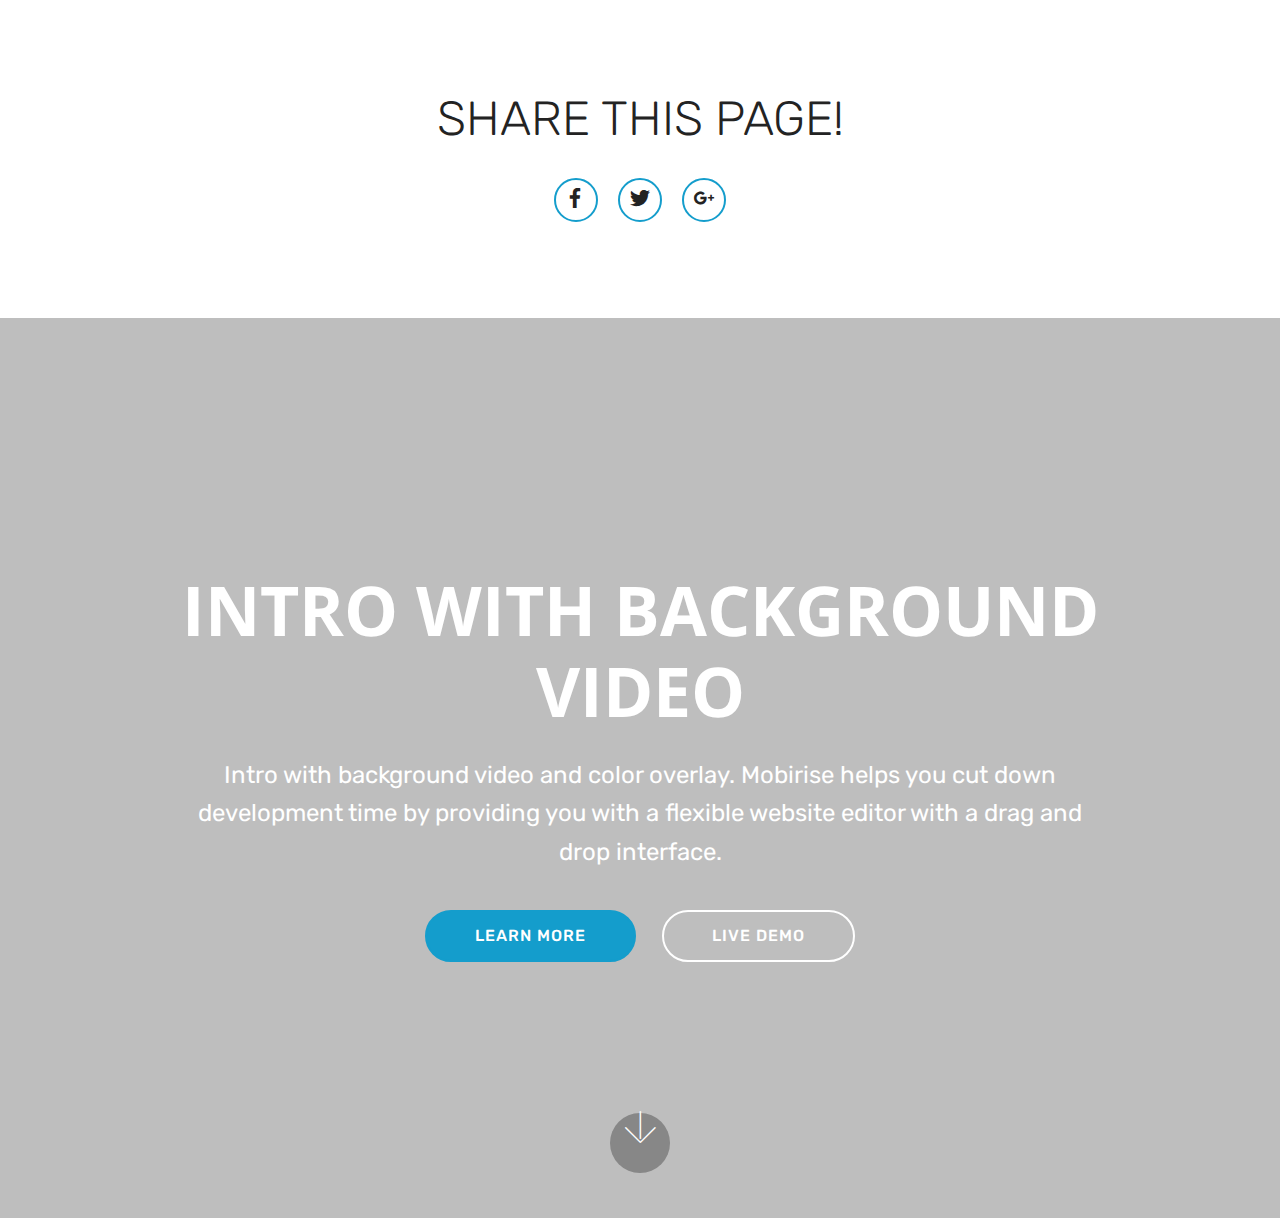
==== page2.html @ abae465e "create github pages" ====
<!DOCTYPE html>
<html >
<head>
  <!-- Site made with Mobirise Website Builder v4.5.2, https://mobirise.com -->
  <meta charset="UTF-8">
  <meta http-equiv="X-UA-Compatible" content="IE=edge">
  <meta name="generator" content="Mobirise v4.5.2, mobirise.com">
  <meta name="viewport" content="width=device-width, initial-scale=1, minimum-scale=1">
  <link rel="shortcut icon" href="assets/images/logo4.png" type="image/x-icon">
  <meta name="description" content="Web Page Builder Description">
  <title>Shopping Cart</title>
  <link rel="stylesheet" href="assets/web/assets/mobirise-icons/mobirise-icons.css">
  <link rel="stylesheet" href="assets/tether/tether.min.css">
  <link rel="stylesheet" href="assets/bootstrap/css/bootstrap.min.css">
  <link rel="stylesheet" href="assets/bootstrap/css/bootstrap-grid.min.css">
  <link rel="stylesheet" href="assets/bootstrap/css/bootstrap-reboot.min.css">
  <link rel="stylesheet" href="assets/socicon/css/styles.css">
  <link rel="stylesheet" href="assets/theme/css/style.css">
  <link rel="stylesheet" href="assets/mobirise/css/mbr-additional.css" type="text/css">
  
  
  
</head>
<body>
<section class="cid-qE54RGYMfA" id="social-buttons1-2" data-rv-view="115">
    
    

    

    <div class="container">
        <div class="media-container-row">
            <div class="col-md-8 align-center">
                <h2 class="pb-3 mbr-section-title mbr-fonts-style display-2">SHARE THIS PAGE!</h2>
                <div>
                    <div class="mbr-social-likes" data-counters="false">
                        <span class="btn btn-social facebook mx-2" title="Share link on Facebook">
                            <i class="socicon socicon-facebook"></i>
                        </span>
                        <span class="btn btn-social twitter mx-2" title="Share link on Twitter">
                            <i class="socicon socicon-twitter"></i>
                        </span>
                        <span class="btn btn-social plusone mx-2" title="Share link on Google+">
                            <i class="socicon socicon-googleplus"></i>
                        </span>
                        
                        
                    </div>
                </div>
            </div>
        </div>
    </div>
</section>

<section class="engine"><a href="https://mobirise.co/g">how to create a website</a></section><section class="header6 cid-qE6eV8l2p3 mbr-fullscreen" data-bg-video="https://www.youtube.com/watch?v=V_61zmeLZ4g" id="header6-3" data-rv-view="118">

    

    <div class="mbr-overlay" style="opacity: 0.2; background-color: rgb(0, 0, 0);">
    </div>

    <div class="container">
        <div class="row justify-content-md-center">
            <div class="mbr-white col-md-10">
                <h1 class="mbr-section-title align-center mbr-bold pb-3 mbr-fonts-style display-1">INTRO WITH BACKGROUND VIDEO</h1>
                <p class="mbr-text align-center pb-3 mbr-fonts-style display-5">Intro with background video and color overlay. Mobirise helps you cut down development time by providing you with a flexible website editor with a drag and drop interface.</p>
                <div class="mbr-section-btn align-center">
                        <a class="btn btn-md btn-primary display-4" href="https://mobirise.com">LEARN MORE</a>
                        <a class="btn btn-md btn-white-outline display-4" href="https://mobirise.com">LIVE DEMO</a>
                </div>
            </div>
        </div>
    </div>

    <div class="mbr-arrow hidden-sm-down" aria-hidden="true">
        <a href="#next">
            <i class="mbri-down mbr-iconfont"></i>
        </a>
    </div>
</section>


  <script src="assets/web/assets/jquery/jquery.min.js"></script>
  <script src="assets/popper/popper.min.js"></script>
  <script src="assets/tether/tether.min.js"></script>
  <script src="assets/bootstrap/js/bootstrap.min.js"></script>
  <script src="assets/sociallikes/social-likes.js"></script>
  <script src="assets/ytplayer/jquery.mb.ytplayer.min.js"></script>
  <script src="assets/vimeoplayer/jquery.mb.vimeo_player.js"></script>
  <script src="assets/smoothscroll/smooth-scroll.js"></script>
  <script src="assets/theme/js/script.js"></script>
  
  
</body>
</html>
---- assets/web/assets/mobirise-icons/mobirise-icons.css ----
@font-face {
  font-family: 'MobiriseIcons';
  src:  url('mobirise-icons.eot?spat4u');
  src:  url('mobirise-icons.eot?spat4u#iefix') format('embedded-opentype'),
    url('mobirise-icons.ttf?spat4u') format('truetype'),
    url('mobirise-icons.woff?spat4u') format('woff'),
    url('mobirise-icons.svg?spat4u#MobiriseIcons') format('svg');
  font-weight: normal;
  font-style: normal;
}

[class^="mbri-"], [class*=" mbri-"] {
  /* use !important to prevent issues with browser extensions that change fonts */
  font-family: MobiriseIcons !important;
  speak: none;
  font-style: normal;
  font-weight: normal;
  font-variant: normal;
  text-transform: none;
  line-height: 1;

  /* Better Font Rendering =========== */
  -webkit-font-smoothing: antialiased;
  -moz-osx-font-smoothing: grayscale;
}

.mbri-add-submenu:before {
  content: "\e900";
}
.mbri-alert:before {
  content: "\e901";
}
.mbri-align-center:before {
  content: "\e902";
}
.mbri-align-justify:before {
  content: "\e903";
}
.mbri-align-left:before {
  content: "\e904";
}
.mbri-align-right:before {
  content: "\e905";
}
.mbri-android:before {
  content: "\e906";
}
.mbri-apple:before {
  content: "\e907";
}
.mbri-arrow-down:before {
  content: "\e908";
}
.mbri-arrow-next:before {
  content: "\e909";
}
.mbri-arrow-prev:before {
  content: "\e90a";
}
.mbri-arrow-up:before {
  content: "\e90b";
}
.mbri-bold:before {
  content: "\e90c";
}
.mbri-bookmark:before {
  content: "\e90d";
}
.mbri-bootstrap:before {
  content: "\e90e";
}
.mbri-briefcase:before {
  content: "\e90f";
}
.mbri-browse:before {
  content: "\e910";
}
.mbri-bulleted-list:before {
  content: "\e911";
}
.mbri-calendar:before {
  content: "\e912";
}
.mbri-camera:before {
  content: "\e913";
}
.mbri-cart-add:before {
  content: "\e914";
}
.mbri-cart-full:before {
  content: "\e915";
}
.mbri-cash:before {
  content: "\e916";
}
.mbri-change-style:before {
  content: "\e917";
}
.mbri-chat:before {
  content: "\e918";
}
.mbri-clock:before {
  content: "\e919";
}
.mbri-close:before {
  content: "\e91a";
}
.mbri-cloud:before {
  content: "\e91b";
}
.mbri-code:before {
  content: "\e91c";
}
.mbri-contact-form:before {
  content: "\e91d";
}
.mbri-credit-card:before {
  content: "\e91e";
}
.mbri-cursor-click:before {
  content: "\e91f";
}
.mbri-cust-feedback:before {
  content: "\e920";
}
.mbri-database:before {
  content: "\e921";
}
.mbri-delivery:before {
  content: "\e922";
}
.mbri-desktop:before {
  content: "\e923";
}
.mbri-devices:before {
  content: "\e924";
}
.mbri-down:before {
  content: "\e925";
}
.mbri-download:before {
  content: "\e989";
}
.mbri-drag-n-drop:before {
  content: "\e927";
}
.mbri-drag-n-drop2:before {
  content: "\e928";
}
.mbri-edit:before {
  content: "\e929";
}
.mbri-edit2:before {
  content: "\e92a";
}
.mbri-error:before {
  content: "\e92b";
}
.mbri-extension:before {
  content: "\e92c";
}
.mbri-features:before {
  content: "\e92d";
}
.mbri-file:before {
  content: "\e92e";
}
.mbri-flag:before {
  content: "\e92f";
}
.mbri-folder:before {
  content: "\e930";
}
.mbri-gift:before {
  content: "\e931";
}
.mbri-github:before {
  content: "\e932";
}
.mbri-globe:before {
  content: "\e933";
}
.mbri-globe-2:before {
  content: "\e934";
}
.mbri-growing-chart:before {
  content: "\e935";
}
.mbri-hearth:before {
  content: "\e936";
}
.mbri-help:before {
  content: "\e937";
}
.mbri-home:before {
  content: "\e938";
}
.mbri-hot-cup:before {
  content: "\e939";
}
.mbri-idea:before {
  content: "\e93a";
}
.mbri-image-gallery:before {
  content: "\e93b";
}
.mbri-image-slider:before {
  content: "\e93c";
}
.mbri-info:before {
  content: "\e93d";
}
.mbri-italic:before {
  content: "\e93e";
}
.mbri-key:before {
  content: "\e93f";
}
.mbri-laptop:before {
  content: "\e940";
}
.mbri-layers:before {
  content: "\e941";
}
.mbri-left-right:before {
  content: "\e942";
}
.mbri-left:before {
  content: "\e943";
}
.mbri-letter:before {
  content: "\e944";
}
.mbri-like:before {
  content: "\e945";
}
.mbri-link:before {
  content: "\e946";
}
.mbri-lock:before {
  content: "\e947";
}
.mbri-login:before {
  content: "\e948";
}
.mbri-logout:before {
  content: "\e949";
}
.mbri-magic-stick:before {
  content: "\e94a";
}
.mbri-map-pin:before {
  content: "\e94b";
}
.mbri-menu:before {
  content: "\e94c";
}
.mbri-mobile:before {
  content: "\e94d";
}
.mbri-mobile2:before {
  content: "\e94e";
}
.mbri-mobirise:before {
  content: "\e94f";
}
.mbri-more-horizontal:before {
  content: "\e950";
}
.mbri-more-vertical:before {
  content: "\e951";
}
.mbri-music:before {
  content: "\e952";
}
.mbri-new-file:before {
  content: "\e953";
}
.mbri-numbered-list:before {
  content: "\e954";
}
.mbri-opened-folder:before {
  content: "\e955";
}
.mbri-pages:before {
  content: "\e956";
}
.mbri-paper-plane:before {
  content: "\e957";
}
.mbri-paperclip:before {
  content: "\e958";
}
.mbri-photo:before {
  content: "\e959";
}
.mbri-photos:before {
  content: "\e95a";
}
.mbri-pin:before {
  content: "\e95b";
}
.mbri-play:before {
  content: "\e95c";
}
.mbri-plus:before {
  content: "\e95d";
}
.mbri-preview:before {
  content: "\e95e";
}
.mbri-print:before {
  content: "\e95f";
}
.mbri-protect:before {
  content: "\e960";
}
.mbri-question:before {
  content: "\e961";
}
.mbri-quote-left:before {
  content: "\e962";
}
.mbri-quote-right:before {
  content: "\e963";
}
.mbri-refresh:before {
  content: "\e964";
}
.mbri-responsive:before {
  content: "\e965";
}
.mbri-right:before {
  content: "\e966";
}
.mbri-rocket:before {
  content: "\e967";
}
.mbri-sad-face:before {
  content: "\e968";
}
.mbri-sale:before {
  content: "\e969";
}
.mbri-save:before {
  content: "\e96a";
}
.mbri-search:before {
  content: "\e96b";
}
.mbri-setting:before {
  content: "\e96c";
}
.mbri-setting2:before {
  content: "\e96d";
}
.mbri-setting3:before {
  content: "\e96e";
}
.mbri-share:before {
  content: "\e96f";
}
.mbri-shopping-bag:before {
  content: "\e970";
}
.mbri-shopping-basket:before {
  content: "\e971";
}
.mbri-shopping-cart:before {
  content: "\e972";
}
.mbri-sites:before {
  content: "\e973";
}
.mbri-smile-face:before {
  content: "\e974";
}
.mbri-speed:before {
  content: "\e975";
}
.mbri-star:before {
  content: "\e976";
}
.mbri-success:before {
  content: "\e977";
}
.mbri-sun:before {
  content: "\e978";
}
.mbri-sun2:before {
  content: "\e979";
}
.mbri-tablet:before {
  content: "\e97a";
}
.mbri-tablet-vertical:before {
  content: "\e97b";
}
.mbri-target:before {
  content: "\e97c";
}
.mbri-timer:before {
  content: "\e97d";
}
.mbri-to-ftp:before {
  content: "\e97e";
}
.mbri-to-local-drive:before {
  content: "\e97f";
}
.mbri-touch-swipe:before {
  content: "\e980";
}
.mbri-touch:before {
  content: "\e981";
}
.mbri-trash:before {
  content: "\e982";
}
.mbri-underline:before {
  content: "\e983";
}
.mbri-unlink:before {
  content: "\e984";
}
.mbri-unlock:before {
  content: "\e985";
}
.mbri-up-down:before {
  content: "\e986";
}
.mbri-up:before {
  content: "\e987";
}
.mbri-update:before {
  content: "\e988";
}
.mbri-upload:before {
 content: "\e926"; 
}
.mbri-user:before {
  content: "\e98a";
}
.mbri-user2:before {
  content: "\e98b";
}
.mbri-users:before {
  content: "\e98c";
}
.mbri-video:before {
  content: "\e98d";
}
.mbri-video-play:before {
  content: "\e98e";
}
.mbri-watch:before {
  content: "\e98f";
}
.mbri-website-theme:before {
  content: "\e990";
}
.mbri-wifi:before {
  content: "\e991";
}
.mbri-windows:before {
  content: "\e992";
}
.mbri-zoom-out:before {
  content: "\e993";
}
.mbri-redo:before {
  content: "\e994";
}
.mbri-undo:before {
  content: "\e995";
}
---- assets/socicon/css/styles.css ----
@charset "UTF-8";

@font-face {
  font-family: "socicon";
  src:url("../fonts/socicon.eot");
  src:url("../fonts/socicon.eot?#iefix") format("embedded-opentype"),
    url("../fonts/socicon.woff") format("woff"),
    url("../fonts/socicon.ttf") format("truetype"),
    url("../fonts/socicon.svg#socicon") format("svg");
  font-weight: normal;
  font-style: normal;

}

[data-icon]:before {
  font-family: "socicon" !important;
  content: attr(data-icon);
  font-style: normal !important;
  font-weight: normal !important;
  font-variant: normal !important;
  text-transform: none !important;
  speak: none;
  line-height: 1;
  -webkit-font-smoothing: antialiased;
  -moz-osx-font-smoothing: grayscale;
}

[class^="socicon-"]:before,
[class*=" socicon-"]:before {
  font-family: "socicon" !important;
  font-style: normal !important;
  font-weight: normal !important;
  font-variant: normal !important;
  text-transform: none !important;
  speak: none;
  line-height: 1;
  -webkit-font-smoothing: antialiased;
  -moz-osx-font-smoothing: grayscale;
}

.socicon-modelmayhem:before {
  content: "\e000";
}
.socicon-mixcloud:before {
  content: "\e001";
}
.socicon-drupal:before {
  content: "\e002";
}
.socicon-swarm:before {
  content: "\e003";
}
.socicon-istock:before {
  content: "\e004";
}
.socicon-yammer:before {
  content: "\e005";
}
.socicon-ello:before {
  content: "\e006";
}
.socicon-stackoverflow:before {
  content: "\e007";
}
.socicon-persona:before {
  content: "\e008";
}
.socicon-triplej:before {
  content: "\e009";
}
.socicon-houzz:before {
  content: "\e00a";
}
.socicon-rss:before {
  content: "\e00b";
}
.socicon-paypal:before {
  content: "\e00c";
}
.socicon-odnoklassniki:before {
  content: "\e00d";
}
.socicon-airbnb:before {
  content: "\e00e";
}
.socicon-periscope:before {
  content: "\e00f";
}
.socicon-outlook:before {
  content: "\e010";
}
.socicon-coderwall:before {
  content: "\e011";
}
.socicon-tripadvisor:before {
  content: "\e012";
}
.socicon-appnet:before {
  content: "\e013";
}
.socicon-goodreads:before {
  content: "\e014";
}
.socicon-tripit:before {
  content: "\e015";
}
.socicon-lanyrd:before {
  content: "\e016";
}
.socicon-slideshare:before {
  content: "\e017";
}
.socicon-buffer:before {
  content: "\e018";
}
.socicon-disqus:before {
  content: "\e019";
}
.socicon-vkontakte:before {
  content: "\e01a";
}
.socicon-whatsapp:before {
  content: "\e01b";
}
.socicon-patreon:before {
  content: "\e01c";
}
.socicon-storehouse:before {
  content: "\e01d";
}
.socicon-pocket:before {
  content: "\e01e";
}
.socicon-mail:before {
  content: "\e01f";
}
.socicon-blogger:before {
  content: "\e020";
}
.socicon-technorati:before {
  content: "\e021";
}
.socicon-reddit:before {
  content: "\e022";
}
.socicon-dribbble:before {
  content: "\e023";
}
.socicon-stumbleupon:before {
  content: "\e024";
}
.socicon-digg:before {
  content: "\e025";
}
.socicon-envato:before {
  content: "\e026";
}
.socicon-behance:before {
  content: "\e027";
}
.socicon-delicious:before {
  content: "\e028";
}
.socicon-deviantart:before {
  content: "\e029";
}
.socicon-forrst:before {
  content: "\e02a";
}
.socicon-play:before {
  content: "\e02b";
}
.socicon-zerply:before {
  content: "\e02c";
}
.socicon-wikipedia:before {
  content: "\e02d";
}
.socicon-apple:before {
  content: "\e02e";
}
.socicon-flattr:before {
  content: "\e02f";
}
.socicon-github:before {
  content: "\e030";
}
.socicon-renren:before {
  content: "\e031";
}
.socicon-friendfeed:before {
  content: "\e032";
}
.socicon-newsvine:before {
  content: "\e033";
}
.socicon-identica:before {
  content: "\e034";
}
.socicon-bebo:before {
  content: "\e035";
}
.socicon-zynga:before {
  content: "\e036";
}
.socicon-steam:before {
  content: "\e037";
}
.socicon-xbox:before {
  content: "\e038";
}
.socicon-windows:before {
  content: "\e039";
}
.socicon-qq:before {
  content: "\e03a";
}
.socicon-douban:before {
  content: "\e03b";
}
.socicon-meetup:before {
  content: "\e03c";
}
.socicon-playstation:before {
  content: "\e03d";
}
.socicon-android:before {
  content: "\e03e";
}
.socicon-snapchat:before {
  content: "\e03f";
}
.socicon-twitter:before {
  content: "\e040";
}
.socicon-facebook:before {
  content: "\e041";
}
.socicon-googleplus:before {
  content: "\e042";
}
.socicon-pinterest:before {
  content: "\e043";
}
.socicon-foursquare:before {
  content: "\e044";
}
.socicon-yahoo:before {
  content: "\e045";
}
.socicon-skype:before {
  content: "\e046";
}
.socicon-yelp:before {
  content: "\e047";
}
.socicon-feedburner:before {
  content: "\e048";
}
.socicon-linkedin:before {
  content: "\e049";
}
.socicon-viadeo:before {
  content: "\e04a";
}
.socicon-xing:before {
  content: "\e04b";
}
.socicon-myspace:before {
  content: "\e04c";
}
.socicon-soundcloud:before {
  content: "\e04d";
}
.socicon-spotify:before {
  content: "\e04e";
}
.socicon-grooveshark:before {
  content: "\e04f";
}
.socicon-lastfm:before {
  content: "\e050";
}
.socicon-youtube:before {
  content: "\e051";
}
.socicon-vimeo:before {
  content: "\e052";
}
.socicon-dailymotion:before {
  content: "\e053";
}
.socicon-vine:before {
  content: "\e054";
}
.socicon-flickr:before {
  content: "\e055";
}
.socicon-500px:before {
  content: "\e056";
}
.socicon-wordpress:before {
  content: "\e058";
}
.socicon-tumblr:before {
  content: "\e059";
}
.socicon-twitch:before {
  content: "\e05a";
}
.socicon-8tracks:before {
  content: "\e05b";
}
.socicon-amazon:before {
  content: "\e05c";
}
.socicon-icq:before {
  content: "\e05d";
}
.socicon-smugmug:before {
  content: "\e05e";
}
.socicon-ravelry:before {
  content: "\e05f";
}
.socicon-weibo:before {
  content: "\e060";
}
.socicon-baidu:before {
  content: "\e061";
}
.socicon-angellist:before {
  content: "\e062";
}
.socicon-ebay:before {
  content: "\e063";
}
.socicon-imdb:before {
  content: "\e064";
}
.socicon-stayfriends:before {
  content: "\e065";
}
.socicon-residentadvisor:before {
  content: "\e066";
}
.socicon-google:before {
  content: "\e067";
}
.socicon-yandex:before {
  content: "\e068";
}
.socicon-sharethis:before {
  content: "\e069";
}
.socicon-bandcamp:before {
  content: "\e06a";
}
.socicon-itunes:before {
  content: "\e06b";
}
.socicon-deezer:before {
  content: "\e06c";
}
.socicon-telegram:before {
  content: "\e06e";
}
.socicon-openid:before {
  content: "\e06f";
}
.socicon-amplement:before {
  content: "\e070";
}
.socicon-viber:before {
  content: "\e071";
}
.socicon-zomato:before {
  content: "\e072";
}
.socicon-draugiem:before {
  content: "\e074";
}
.socicon-endomodo:before {
  content: "\e075";
}
.socicon-filmweb:before {
  content: "\e076";
}
.socicon-stackexchange:before {
  content: "\e077";
}
.socicon-wykop:before {
  content: "\e078";
}
.socicon-teamspeak:before {
  content: "\e079";
}
.socicon-teamviewer:before {
  content: "\e07a";
}
.socicon-ventrilo:before {
  content: "\e07b";
}
.socicon-younow:before {
  content: "\e07c";
}
.socicon-raidcall:before {
  content: "\e07d";
}
.socicon-mumble:before {
  content: "\e07e";
}
.socicon-medium:before {
  content: "\e06d";
}
.socicon-bebee:before {
  content: "\e07f";
}
.socicon-hitbox:before {
  content: "\e080";
}
.socicon-reverbnation:before {
  content: "\e081";
}
.socicon-formulr:before {
  content: "\e082";
}
.socicon-instagram:before {
  content: "\e057";
}
.socicon-battlenet:before {
  content: "\e083";
}
.socicon-chrome:before {
  content: "\e084";
}
.socicon-discord:before {
  content: "\e086";
}
.socicon-issuu:before {
  content: "\e087";
}
.socicon-macos:before {
  content: "\e088";
}
.socicon-firefox:before {
  content: "\e089";
}
.socicon-opera:before {
  content: "\e08d";
}
.socicon-keybase:before {
  content: "\e090";
}
.socicon-alliance:before {
  content: "\e091";
}
.socicon-livejournal:before {
  content: "\e092";
}
.socicon-googlephotos:before {
  content: "\e093";
}
.socicon-horde:before {
  content: "\e094";
}
.socicon-etsy:before {
  content: "\e095";
}
.socicon-zapier:before {
  content: "\e096";
}
.socicon-google-scholar:before {
  content: "\e097";
}
.socicon-researchgate:before {
  content: "\e098";
}
.socicon-wechat:before {
  content: "\e099";
}
.socicon-strava:before {
  content: "\e09a";
}
.socicon-line:before {
  content: "\e09b";
}
.socicon-lyft:before {
  content: "\e09c";
}
.socicon-uber:before {
  content: "\e09d";
}
.socicon-songkick:before {
  content: "\e09e";
}
.socicon-viewbug:before {
  content: "\e09f";
}
.socicon-googlegroups:before {
  content: "\e0a0";
}
.socicon-quora:before {
  content: "\e073";
}
.socicon-diablo:before {
  content: "\e085";
}
.socicon-blizzard:before {
  content: "\e0a1";
}
.socicon-hearthstone:before {
  content: "\e08b";
}
.socicon-heroes:before {
  content: "\e08a";
}
.socicon-overwatch:before {
  content: "\e08c";
}
.socicon-warcraft:before {
  content: "\e08e";
}
.socicon-starcraft:before {
  content: "\e08f";
}
.socicon-beam:before {
  content: "\e0a2";
}
.socicon-curse:before {
  content: "\e0a3";
}
.socicon-player:before {
  content: "\e0a4";
}
.socicon-streamjar:before {
  content: "\e0a5";
}
.socicon-nintendo:before {
  content: "\e0a6";
}
.socicon-hellocoton:before {
  content: "\e0a7";
}
---- assets/theme/css/style.css ----
/*!
 * Mobirise v4 theme (https://mobirise.com/)
 * Copyright 2017 Mobirise
 */
section {
  background-color: #eeeeee; }

section,
.container,
.container-fluid {
  position: relative;
  word-wrap: break-word; }

a.mbr-iconfont:hover {
  text-decoration: none; }

.article .lead p, .article .lead ul, .article .lead ol, .article .lead pre, .article .lead blockquote {
  margin-bottom: 0; }

a {
  font-style: normal;
  font-weight: 400;
  cursor: pointer; }
  a, a:hover {
    text-decoration: none; }

figure {
  margin-bottom: 0; }

body {
  color: #232323; }

h1, h2, h3, h4, h5, h6,
.h1, .h2, .h3, .h4, .h5, .h6,
.display-1, .display-2, .display-3, .display-4 {
  line-height: 1;
  word-break: break-word;
  word-wrap: break-word; }

b, strong {
  font-weight: bold; }

blockquote {
  padding: 10px 0 10px 20px;
  position: relative;
  border-left: 2px solid;
  border-color: #ff3366; }

input:-webkit-autofill, input:-webkit-autofill:hover, input:-webkit-autofill:focus, input:-webkit-autofill:active {
  transition-delay: 9999s;
  transition-property: background-color, color; }

textarea[type="hidden"] {
  display: none; }

body {
  position: relative; }

section {
  background-position: 50% 50%;
  background-repeat: no-repeat;
  background-size: cover; }
  section .mbr-background-video,
  section .mbr-background-video-preview {
    position: absolute;
    bottom: 0;
    left: 0;
    right: 0;
    top: 0; }

.hidden {
  visibility: hidden; }

.mbr-z-index20 {
  z-index: 20; }

/*! Base colors */
.mbr-white {
  color: #ffffff; }

.mbr-black {
  color: #000000; }

.mbr-bg-white {
  background-color: #ffffff; }

.mbr-bg-black {
  background-color: #000000; }

/*! Text-aligns */
.align-left {
  text-align: left; }

.align-center {
  text-align: center; }

.align-right {
  text-align: right; }

@media (max-width: 767px) {
  .align-left, .align-center, .align-right, .mbr-section-btn, .mbr-section-title {
    text-align: center; } }
/*! Font-weight  */
.mbr-light {
  font-weight: 300; }

.mbr-regular {
  font-weight: 400; }

.mbr-semibold {
  font-weight: 500; }

.mbr-bold {
  font-weight: 700; }

/*! Media  */
.media-size-item {
  -webkit-flex: 1 1 auto;
  -moz-flex: 1 1 auto;
  -ms-flex: 1 1 auto;
  -o-flex: 1 1 auto;
  flex: 1 1 auto; }

.media-content {
  -webkit-flex-basis: 100%;
  flex-basis: 100%; }

.media-container-row {
  display: -ms-flexbox;
  display: -webkit-flex;
  display: flex;
  -webkit-flex-direction: row;
  -ms-flex-direction: row;
  flex-direction: row;
  -webkit-flex-wrap: wrap;
  -ms-flex-wrap: wrap;
  flex-wrap: wrap;
  -webkit-justify-content: center;
  -ms-flex-pack: center;
  justify-content: center;
  -webkit-align-content: center;
  -ms-flex-line-pack: center;
  align-content: center;
  -webkit-align-items: start;
  -ms-flex-align: start;
  align-items: start; }
  .media-container-row .media-size-item {
    width: 400px; }

.media-container-column {
  display: -ms-flexbox;
  display: -webkit-flex;
  display: flex;
  -webkit-flex-direction: column;
  -ms-flex-direction: column;
  flex-direction: column;
  -webkit-flex-wrap: wrap;
  -ms-flex-wrap: wrap;
  flex-wrap: wrap;
  -webkit-justify-content: center;
  -ms-flex-pack: center;
  justify-content: center;
  -webkit-align-content: center;
  -ms-flex-line-pack: center;
  align-content: center;
  -webkit-align-items: stretch;
  -ms-flex-align: stretch;
  align-items: stretch; }
  .media-container-column > * {
    width: 100%; }

@media (min-width: 992px) {
  .media-container-row {
    -webkit-flex-wrap: nowrap;
    -ms-flex-wrap: nowrap;
    flex-wrap: nowrap; } }
figure {
  overflow: hidden; }

figure[mbr-media-size] {
  transition: width 0.1s; }

.mbr-figure img, .mbr-figure iframe {
  display: block;
  width: 100%; }

.card {
  background-color: transparent;
  border: none; }

.card-img {
  text-align: center;
  flex-shrink: 0; }

.media {
  max-width: 100%;
  margin: 0 auto; }

.mbr-figure {
  -ms-flex-item-align: center;
  -ms-grid-row-align: center;
  -webkit-align-self: center;
  align-self: center; }

.media-container > div {
  max-width: 100%; }

.mbr-figure img, .card-img img {
  width: 100%; }

@media (max-width: 991px) {
  .media-size-item {
    width: auto !important; }

  .media {
    width: auto; }

  .mbr-figure {
    width: 100% !important; } }
/*! Buttons */
.mbr-section-btn {
  margin-left: -.25rem;
  margin-right: -.25rem;
  font-size: 0; }

nav .mbr-section-btn {
  margin-left: 0rem;
  margin-right: 0rem; }

/*! Btn icon margin */
.btn .mbr-iconfont, .btn.btn-sm .mbr-iconfont {
  cursor: pointer;
  margin-right: 0.5rem; }

.btn.btn-md .mbr-iconfont, .btn.btn-md .mbr-iconfont {
  margin-right: 0.8rem; }

.mbr-regular {
  font-weight: 400; }

.mbr-semibold {
  font-weight: 500; }

.mbr-bold {
  font-weight: 700; }

[type="submit"] {
  -webkit-appearance: none; }

/*! Full-screen */
.mbr-fullscreen .mbr-overlay {
  min-height: 100vh; }

.mbr-fullscreen {
  display: flex;
  display: -webkit-flex;
  display: -moz-flex;
  display: -ms-flex;
  display: -o-flex;
  align-items: center;
  -webkit-align-items: center;
  min-height: 100vh;
  padding-top: 3rem;
  padding-bottom: 3rem; }

/*! Map */
.map {
  height: 25rem;
  position: relative; }
  .map iframe {
    width: 100%;
    height: 100%; }

/* Form */
.form-asterisk {
  font-family: initial;
  position: absolute;
  top: -2px;
  font-weight: normal; }

/*! Scroll to top arrow */
.mbr-arrow-up {
  bottom: 25px;
  right: 90px;
  position: fixed;
  text-align: right;
  z-index: 5000;
  color: #ffffff;
  font-size: 32px;
  transform: rotate(180deg);
  -webkit-transform: rotate(180deg); }

.mbr-arrow-up a {
  background: rgba(0, 0, 0, 0.2);
  border-radius: 3px;
  color: #fff;
  display: inline-block;
  height: 60px;
  width: 60px;
  outline-style: none !important;
  position: relative;
  text-decoration: none;
  transition: all .3s ease-in-out;
  cursor: pointer;
  text-align: center; }
  .mbr-arrow-up a:hover {
    background-color: rgba(0, 0, 0, 0.4); }
  .mbr-arrow-up a i {
    line-height: 60px; }

.mbr-arrow-up-icon {
  display: block;
  color: #fff; }

.mbr-arrow-up-icon::before {
  content: "\203a";
  display: inline-block;
  font-family: serif;
  font-size: 32px;
  line-height: 1;
  font-style: normal;
  position: relative;
  top: 6px;
  left: -4px;
  -webkit-transform: rotate(-90deg);
  transform: rotate(-90deg); }

/*! Arrow Down */
.mbr-arrow {
  position: absolute;
  bottom: 45px;
  left: 50%;
  width: 60px;
  height: 60px;
  cursor: pointer;
  background-color: rgba(80, 80, 80, 0.5);
  border-radius: 50%;
  -webkit-transform: translateX(-50%);
  transform: translateX(-50%); }
  .mbr-arrow > a {
    display: inline-block;
    text-decoration: none;
    outline-style: none;
    -webkit-animation: arrowdown 1.7s ease-in-out infinite;
    animation: arrowdown 1.7s ease-in-out infinite; }
    .mbr-arrow > a > i {
      position: absolute;
      top: -2px;
      left: 15px;
      font-size: 2rem; }

@keyframes arrowdown {
  0% {
    transform: translateY(0px);
    -webkit-transform: translateY(0px); }
  50% {
    transform: translateY(-5px);
    -webkit-transform: translateY(-5px); }
  100% {
    transform: translateY(0px);
    -webkit-transform: translateY(0px); } }
@-webkit-keyframes arrowdown {
  0% {
    transform: translateY(0px);
    -webkit-transform: translateY(0px); }
  50% {
    transform: translateY(-5px);
    -webkit-transform: translateY(-5px); }
  100% {
    transform: translateY(0px);
    -webkit-transform: translateY(0px); } }
@media (max-width: 500px) {
  .mbr-arrow-up {
    left: 50%;
    right: auto;
    transform: translateX(-50%) rotate(180deg);
    -webkit-transform: translateX(-50%) rotate(180deg); } }
/*Gradients animation*/
@keyframes gradient-animation {
  from {
    background-position: 0% 100%;
    animation-timing-function: ease-in-out; }
  to {
    background-position: 100% 0%;
    animation-timing-function: ease-in-out; } }
@-webkit-keyframes gradient-animation {
  from {
    background-position: 0% 100%;
    animation-timing-function: ease-in-out; }
  to {
    background-position: 100% 0%;
    animation-timing-function: ease-in-out; } }
.bg-gradient {
  background-size: 200% 200%;
  animation: gradient-animation 5s infinite alternate;
  -webkit-animation: gradient-animation 5s infinite alternate; }

.menu .navbar-brand {
  display: -webkit-flex; }
  .menu .navbar-brand span {
    display: flex;
    display: -webkit-flex; }
  .menu .navbar-brand .navbar-caption-wrap {
    display: -webkit-flex; }
  .menu .navbar-brand .navbar-logo img {
    display: -webkit-flex; }
@media (min-width: 768px) and (max-width: 991px) {
  .menu .navbar-toggleable-sm .navbar-nav {
    display: -webkit-box;
    display: -webkit-flex;
    display: -ms-flexbox; } }
@media (min-width: 992px) {
  .menu .navbar-nav.nav-dropdown {
    display: -webkit-flex; }
  .menu .navbar-toggleable-sm .navbar-collapse {
    display: -webkit-flex !important; } }

/*# sourceMappingURL=style.css.map */
.engine {
	position: absolute;
	text-indent: -2400px;
	text-align: center;
	padding: 0;
	top: 0;
	left: -2400px;
}
---- assets/mobirise/css/mbr-additional.css ----
@import url(https://fonts.googleapis.com/css?family=Open+Sans:300,300i,400,400i,600,600i,700,700i,800,800i);
@import url(https://fonts.googleapis.com/css?family=Rubik:300,300i,400,400i,500,500i,700,700i,900,900i);





body {
  font-style: normal;
  line-height: 1.5;
}
.mbr-section-title {
  font-style: normal;
  line-height: 1.2;
}
.mbr-section-subtitle {
  line-height: 1.3;
}
.mbr-text {
  font-style: normal;
  line-height: 1.6;
}
.display-1 {
  font-family: 'Open Sans', sans-serif;
  font-size: 4.25rem;
}
.display-1 > .mbr-iconfont {
  font-size: 6.8rem;
}
.display-2 {
  font-family: 'Rubik', sans-serif;
  font-size: 3rem;
}
.display-2 > .mbr-iconfont {
  font-size: 4.8rem;
}
.display-4 {
  font-family: 'Rubik', sans-serif;
  font-size: 1rem;
}
.display-4 > .mbr-iconfont {
  font-size: 1.6rem;
}
.display-5 {
  font-family: 'Rubik', sans-serif;
  font-size: 1.5rem;
}
.display-5 > .mbr-iconfont {
  font-size: 2.4rem;
}
.display-7 {
  font-family: 'Rubik', sans-serif;
  font-size: 1rem;
}
.display-7 > .mbr-iconfont {
  font-size: 1.6rem;
}
/* ---- Fluid typography for mobile devices ---- */
/* 1.4 - font scale ratio ( bootstrap == 1.42857 ) */
/* 100vw - current viewport width */
/* (48 - 20)  48 == 48rem == 768px, 20 == 20rem == 320px(minimal supported viewport) */
/* 0.65 - min scale variable, may vary */
@media (max-width: 768px) {
  .display-1 {
    font-size: 3.4rem;
    font-size: calc( 2.1374999999999997rem + (4.25 - 2.1374999999999997) * ((100vw - 20rem) / (48 - 20)));
    line-height: calc( 1.4 * (2.1374999999999997rem + (4.25 - 2.1374999999999997) * ((100vw - 20rem) / (48 - 20))));
  }
  .display-2 {
    font-size: 2.4rem;
    font-size: calc( 1.7rem + (3 - 1.7) * ((100vw - 20rem) / (48 - 20)));
    line-height: calc( 1.4 * (1.7rem + (3 - 1.7) * ((100vw - 20rem) / (48 - 20))));
  }
  .display-4 {
    font-size: 0.8rem;
    font-size: calc( 1rem + (1 - 1) * ((100vw - 20rem) / (48 - 20)));
    line-height: calc( 1.4 * (1rem + (1 - 1) * ((100vw - 20rem) / (48 - 20))));
  }
  .display-5 {
    font-size: 1.2rem;
    font-size: calc( 1.175rem + (1.5 - 1.175) * ((100vw - 20rem) / (48 - 20)));
    line-height: calc( 1.4 * (1.175rem + (1.5 - 1.175) * ((100vw - 20rem) / (48 - 20))));
  }
}
/* Buttons */
.btn {
  font-weight: 500;
  border-width: 2px;
  font-style: normal;
  letter-spacing: 1px;
  margin: .4rem .8rem;
  white-space: normal;
  -webkit-transition: all 0.3s ease-in-out;
  -moz-transition: all 0.3s ease-in-out;
  transition: all 0.3s ease-in-out;
  padding: 1rem 3rem;
  border-radius: 3px;
  display: inline-flex;
  align-items: center;
  justify-content: center;
  word-break: break-word;
}
.btn-sm {
  font-weight: 500;
  letter-spacing: 1px;
  -webkit-transition: all 0.3s ease-in-out;
  -moz-transition: all 0.3s ease-in-out;
  transition: all 0.3s ease-in-out;
  padding: 0.6rem 1.5rem;
  border-radius: 3px;
}
.btn-md {
  font-weight: 500;
  letter-spacing: 1px;
  margin: .4rem .8rem !important;
  -webkit-transition: all 0.3s ease-in-out;
  -moz-transition: all 0.3s ease-in-out;
  transition: all 0.3s ease-in-out;
  padding: 1rem 3rem;
  border-radius: 3px;
}
.btn-lg {
  font-weight: 500;
  letter-spacing: 1px;
  margin: .4rem .8rem !important;
  -webkit-transition: all 0.3s ease-in-out;
  -moz-transition: all 0.3s ease-in-out;
  transition: all 0.3s ease-in-out;
  padding: 1.2rem 3.2rem;
  border-radius: 3px;
}
.bg-primary {
  background-color: #149dcc !important;
}
.bg-success {
  background-color: #f7ed4a !important;
}
.bg-info {
  background-color: #82786e !important;
}
.bg-warning {
  background-color: #879a9f !important;
}
.bg-danger {
  background-color: #b1a374 !important;
}
.btn-primary,
.btn-primary:active {
  background-color: #149dcc;
  border-color: #149dcc;
  color: #ffffff;
}
.btn-primary:hover,
.btn-primary:focus,
.btn-primary.focus,
.btn-primary.active {
  color: #ffffff;
  background-color: #0d6786;
  border-color: #0d6786;
}
.btn-primary.disabled,
.btn-primary:disabled {
  color: #ffffff !important;
  background-color: #0d6786 !important;
  border-color: #0d6786 !important;
}
.btn-secondary,
.btn-secondary:active {
  background-color: #ff3366;
  border-color: #ff3366;
  color: #ffffff;
}
.btn-secondary:hover,
.btn-secondary:focus,
.btn-secondary.focus,
.btn-secondary.active {
  color: #ffffff;
  background-color: #e50039;
  border-color: #e50039;
}
.btn-secondary.disabled,
.btn-secondary:disabled {
  color: #ffffff !important;
  background-color: #e50039 !important;
  border-color: #e50039 !important;
}
.btn-info,
.btn-info:active {
  background-color: #82786e;
  border-color: #82786e;
  color: #ffffff;
}
.btn-info:hover,
.btn-info:focus,
.btn-info.focus,
.btn-info.active {
  color: #ffffff;
  background-color: #59524b;
  border-color: #59524b;
}
.btn-info.disabled,
.btn-info:disabled {
  color: #ffffff !important;
  background-color: #59524b !important;
  border-color: #59524b !important;
}
.btn-success,
.btn-success:active {
  background-color: #f7ed4a;
  border-color: #f7ed4a;
  color: #ffffff;
}
.btn-success:hover,
.btn-success:focus,
.btn-success.focus,
.btn-success.active {
  color: #ffffff;
  background-color: #eadd0a;
  border-color: #eadd0a;
}
.btn-success.disabled,
.btn-success:disabled {
  color: #ffffff !important;
  background-color: #eadd0a !important;
  border-color: #eadd0a !important;
}
.btn-warning,
.btn-warning:active {
  background-color: #879a9f;
  border-color: #879a9f;
  color: #ffffff;
}
.btn-warning:hover,
.btn-warning:focus,
.btn-warning.focus,
.btn-warning.active {
  color: #ffffff;
  background-color: #617479;
  border-color: #617479;
}
.btn-warning.disabled,
.btn-warning:disabled {
  color: #ffffff !important;
  background-color: #617479 !important;
  border-color: #617479 !important;
}
.btn-danger,
.btn-danger:active {
  background-color: #b1a374;
  border-color: #b1a374;
  color: #ffffff;
}
.btn-danger:hover,
.btn-danger:focus,
.btn-danger.focus,
.btn-danger.active {
  color: #ffffff;
  background-color: #8b7d4e;
  border-color: #8b7d4e;
}
.btn-danger.disabled,
.btn-danger:disabled {
  color: #ffffff !important;
  background-color: #8b7d4e !important;
  border-color: #8b7d4e !important;
}
.btn-white {
  color: #333333 !important;
}
.btn-white,
.btn-white:active {
  background-color: #ffffff;
  border-color: #ffffff;
  color: #ffffff;
}
.btn-white:hover,
.btn-white:focus,
.btn-white.focus,
.btn-white.active {
  color: #ffffff;
  background-color: #d4d4d4;
  border-color: #d4d4d4;
}
.btn-white.disabled,
.btn-white:disabled {
  color: #ffffff !important;
  background-color: #d4d4d4 !important;
  border-color: #d4d4d4 !important;
}
.btn-black,
.btn-black:active {
  background-color: #333333;
  border-color: #333333;
  color: #ffffff;
}
.btn-black:hover,
.btn-black:focus,
.btn-black.focus,
.btn-black.active {
  color: #ffffff;
  background-color: #0d0d0d;
  border-color: #0d0d0d;
}
.btn-black.disabled,
.btn-black:disabled {
  color: #ffffff !important;
  background-color: #0d0d0d !important;
  border-color: #0d0d0d !important;
}
.btn-primary-outline,
.btn-primary-outline:active {
  background: none;
  border-color: #0b566f;
  color: #0b566f;
}
.btn-primary-outline:hover,
.btn-primary-outline:focus,
.btn-primary-outline.focus,
.btn-primary-outline.active {
  color: #ffffff;
  background-color: #149dcc;
  border-color: #149dcc;
}
.btn-primary-outline.disabled,
.btn-primary-outline:disabled {
  color: #ffffff !important;
  background-color: #149dcc !important;
  border-color: #149dcc !important;
}
.btn-secondary-outline,
.btn-secondary-outline:active {
  background: none;
  border-color: #cc0033;
  color: #cc0033;
}
.btn-secondary-outline:hover,
.btn-secondary-outline:focus,
.btn-secondary-outline.focus,
.btn-secondary-outline.active {
  color: #ffffff;
  background-color: #ff3366;
  border-color: #ff3366;
}
.btn-secondary-outline.disabled,
.btn-secondary-outline:disabled {
  color: #ffffff !important;
  background-color: #ff3366 !important;
  border-color: #ff3366 !important;
}
.btn-info-outline,
.btn-info-outline:active {
  background: none;
  border-color: #4b453f;
  color: #4b453f;
}
.btn-info-outline:hover,
.btn-info-outline:focus,
.btn-info-outline.focus,
.btn-info-outline.active {
  color: #ffffff;
  background-color: #82786e;
  border-color: #82786e;
}
.btn-info-outline.disabled,
.btn-info-outline:disabled {
  color: #ffffff !important;
  background-color: #82786e !important;
  border-color: #82786e !important;
}
.btn-success-outline,
.btn-success-outline:active {
  background: none;
  border-color: #d2c609;
  color: #d2c609;
}
.btn-success-outline:hover,
.btn-success-outline:focus,
.btn-success-outline.focus,
.btn-success-outline.active {
  color: #ffffff;
  background-color: #f7ed4a;
  border-color: #f7ed4a;
}
.btn-success-outline.disabled,
.btn-success-outline:disabled {
  color: #ffffff !important;
  background-color: #f7ed4a !important;
  border-color: #f7ed4a !important;
}
.btn-warning-outline,
.btn-warning-outline:active {
  background: none;
  border-color: #55666b;
  color: #55666b;
}
.btn-warning-outline:hover,
.btn-warning-outline:focus,
.btn-warning-outline.focus,
.btn-warning-outline.active {
  color: #ffffff;
  background-color: #879a9f;
  border-color: #879a9f;
}
.btn-warning-outline.disabled,
.btn-warning-outline:disabled {
  color: #ffffff !important;
  background-color: #879a9f !important;
  border-color: #879a9f !important;
}
.btn-danger-outline,
.btn-danger-outline:active {
  background: none;
  border-color: #7a6e45;
  color: #7a6e45;
}
.btn-danger-outline:hover,
.btn-danger-outline:focus,
.btn-danger-outline.focus,
.btn-danger-outline.active {
  color: #ffffff;
  background-color: #b1a374;
  border-color: #b1a374;
}
.btn-danger-outline.disabled,
.btn-danger-outline:disabled {
  color: #ffffff !important;
  background-color: #b1a374 !important;
  border-color: #b1a374 !important;
}
.btn-black-outline,
.btn-black-outline:active {
  background: none;
  border-color: #000000;
  color: #000000;
}
.btn-black-outline:hover,
.btn-black-outline:focus,
.btn-black-outline.focus,
.btn-black-outline.active {
  color: #ffffff;
  background-color: #333333;
  border-color: #333333;
}
.btn-black-outline.disabled,
.btn-black-outline:disabled {
  color: #ffffff !important;
  background-color: #333333 !important;
  border-color: #333333 !important;
}
.btn-white-outline,
.btn-white-outline:active,
.btn-white-outline.active {
  background: none;
  border-color: #ffffff;
  color: #ffffff;
}
.btn-white-outline:hover,
.btn-white-outline:focus,
.btn-white-outline.focus {
  color: #333333;
  background-color: #ffffff;
  border-color: #ffffff;
}
.text-primary {
  color: #149dcc !important;
}
.text-secondary {
  color: #ff3366 !important;
}
.text-success {
  color: #f7ed4a !important;
}
.text-info {
  color: #82786e !important;
}
.text-warning {
  color: #879a9f !important;
}
.text-danger {
  color: #b1a374 !important;
}
.text-white {
  color: #ffffff !important;
}
.text-black {
  color: #000000 !important;
}
a.text-primary:hover,
a.text-primary:focus {
  color: #0b566f !important;
}
a.text-secondary:hover,
a.text-secondary:focus {
  color: #cc0033 !important;
}
a.text-success:hover,
a.text-success:focus {
  color: #d2c609 !important;
}
a.text-info:hover,
a.text-info:focus {
  color: #4b453f !important;
}
a.text-warning:hover,
a.text-warning:focus {
  color: #55666b !important;
}
a.text-danger:hover,
a.text-danger:focus {
  color: #7a6e45 !important;
}
a.text-white:hover,
a.text-white:focus {
  color: #b3b3b3 !important;
}
a.text-black:hover,
a.text-black:focus {
  color: #4d4d4d !important;
}
.alert-success {
  background-color: #70c770;
}
.alert-info {
  background-color: #82786e;
}
.alert-warning {
  background-color: #879a9f;
}
.alert-danger {
  background-color: #b1a374;
}
.mbr-section-btn a.btn:not(.btn-form) {
  border-radius: 100px;
}
.mbr-section-btn a.btn:not(.btn-form):hover {
  box-shadow: 0 10px 40px 0 rgba(0, 0, 0, 0.2);
}
.mbr-gallery-filter li a {
  border-radius: 100px !important;
}
.mbr-gallery-filter li.active .btn {
  background-color: #149dcc;
  border-color: #149dcc;
  color: #ffffff;
}
.mbr-gallery-filter li.active .btn:focus {
  box-shadow: none;
}
.nav-tabs .nav-link {
  border-radius: 100px !important;
}
.btn-form {
  border-radius: 0;
}
.btn-form:hover {
  cursor: pointer;
}
a,
a:hover {
  color: #149dcc;
}
.mbr-plan-header.bg-primary .mbr-plan-subtitle,
.mbr-plan-header.bg-primary .mbr-plan-price-desc {
  color: #b4e6f8;
}
.mbr-plan-header.bg-success .mbr-plan-subtitle,
.mbr-plan-header.bg-success .mbr-plan-price-desc {
  color: #ffffff;
}
.mbr-plan-header.bg-info .mbr-plan-subtitle,
.mbr-plan-header.bg-info .mbr-plan-price-desc {
  color: #beb8b2;
}
.mbr-plan-header.bg-warning .mbr-plan-subtitle,
.mbr-plan-header.bg-warning .mbr-plan-price-desc {
  color: #ced6d8;
}
.mbr-plan-header.bg-danger .mbr-plan-subtitle,
.mbr-plan-header.bg-danger .mbr-plan-price-desc {
  color: #dfd9c6;
}
/* Scroll to top button*/
.scrollToTop_wraper {
  opacity: 0 !important;
}
#scrollToTop a i:before {
  content: '';
  position: absolute;
  height: 40%;
  top: 25%;
  background: #fff;
  width: 2px;
  left: calc(50% - 1px);
}
#scrollToTop a i:after {
  content: '';
  position: absolute;
  display: block;
  border-top: 2px solid #fff;
  border-right: 2px solid #fff;
  width: 40%;
  height: 40%;
  left: 30%;
  bottom: 30%;
  transform: rotate(135deg);
}
/* Others*/
.note-check a[data-value=Rubik] {
  font-style: normal;
}
.mbr-arrow a {
  color: #ffffff;
}
@media (max-width: 767px) {
  .mbr-arrow {
    display: none;
  }
}
.form-control-label {
  position: relative;
  cursor: pointer;
  margin-bottom: .357em;
  padding: 0;
}
.alert {
  color: #ffffff;
  border-radius: 0;
  border: 0;
  font-size: .875rem;
  line-height: 1.5;
  margin-bottom: 1.875rem;
  padding: 1.25rem;
  position: relative;
}
.alert.alert-form::after {
  background-color: inherit;
  bottom: -7px;
  content: "";
  display: block;
  height: 14px;
  left: 50%;
  margin-left: -7px;
  position: absolute;
  transform: rotate(45deg);
  width: 14px;
}
.form-control {
  background-color: #f5f5f5;
  box-shadow: none;
  color: #565656;
  font-family: 'Rubik', sans-serif;
  font-size: 1rem;
  line-height: 1.43;
  min-height: 3.5em;
  padding: 1.07em .5em;
}
.form-control > .mbr-iconfont {
  font-size: 1.6rem;
}
.form-control,
.form-control:focus {
  border: 1px solid #e8e8e8;
}
.form-active .form-control:invalid {
  border-color: red;
}
.mbr-overlay {
  background-color: #000;
  bottom: 0;
  left: 0;
  opacity: .5;
  position: absolute;
  right: 0;
  top: 0;
  z-index: 0;
}
blockquote {
  font-style: italic;
  padding: 10px 0 10px 20px;
  font-size: 1.09rem;
  position: relative;
  border-color: #149dcc;
  border-width: 3px;
}
ul,
ol,
pre,
blockquote {
  margin-bottom: 2.3125rem;
}
pre {
  background: #f4f4f4;
  padding: 10px 24px;
  white-space: pre-wrap;
}
.inactive {
  -webkit-user-select: none;
  -moz-user-select: none;
  -ms-user-select: none;
  user-select: none;
  pointer-events: none;
  -webkit-user-drag: none;
  user-drag: none;
}
.mbr-section__comments .row {
  justify-content: center;
}
/* Forms */
.mbr-form .btn {
  margin: .4rem 0;
}
.mbr-form .input-group-btn a.btn {
  border-radius: 100px !important;
}
.mbr-form .input-group-btn a.btn:hover {
  box-shadow: 0 10px 40px 0 rgba(0, 0, 0, 0.2);
}
.mbr-form .input-group-btn button[type="submit"] {
  border-radius: 100px !important;
  padding: 1rem 3rem;
}
.mbr-form .input-group-btn button[type="submit"]:hover {
  box-shadow: 0 10px 40px 0 rgba(0, 0, 0, 0.2);
}
.form2 .form-control {
  border-top-left-radius: 100px;
  border-bottom-left-radius: 100px;
}
.form2 .input-group-btn a.btn {
  border-top-left-radius: 0 !important;
  border-bottom-left-radius: 0 !important;
}
.form2 .input-group-btn button[type="submit"] {
  border-top-left-radius: 0 !important;
  border-bottom-left-radius: 0 !important;
}
.form3 input[type="email"] {
  border-radius: 100px !important;
}
@media (max-width: 349px) {
  .form2 input[type="email"] {
    border-radius: 100px !important;
  }
  .form2 .input-group-btn a.btn {
    border-radius: 100px !important;
  }
  .form2 .input-group-btn button[type="submit"] {
    border-radius: 100px !important;
  }
}
@media (max-width: 767px) {
  .btn {
    font-size: .75rem !important;
  }
  .btn .mbr-iconfont {
    font-size: 1rem !important;
  }
}
/* Social block */
.btn-social {
  font-size: 20px;
  border-radius: 50%;
  padding: 0;
  width: 44px;
  height: 44px;
  line-height: 44px;
  text-align: center;
  position: relative;
  border: 2px solid #c0a375;
  border-color: #149dcc;
  color: #232323;
  cursor: pointer;
}
.btn-social i {
  top: 0;
  line-height: 44px;
  width: 44px;
}
.btn-social:hover {
  color: #fff;
  background: #149dcc;
}
.btn-social + .btn {
  margin-left: .1rem;
}
/* Footer */
.mbr-footer-content li::before,
.mbr-footer .mbr-contacts li::before {
  background: #149dcc;
}
.mbr-footer-content li a:hover,
.mbr-footer .mbr-contacts li a:hover {
  color: #149dcc;
}
.footer3 input[type="email"],
.footer4 input[type="email"] {
  border-radius: 100px !important;
}
.footer3 .input-group-btn a.btn,
.footer4 .input-group-btn a.btn {
  border-radius: 100px !important;
}
.footer3 .input-group-btn button[type="submit"],
.footer4 .input-group-btn button[type="submit"] {
  border-radius: 100px !important;
}
/* Headers*/
.header13 .form-inline input[type="email"],
.header14 .form-inline input[type="email"] {
  border-radius: 100px;
}
.header13 .form-inline input[type="text"],
.header14 .form-inline input[type="text"] {
  border-radius: 100px;
}
.header13 .form-inline input[type="tel"],
.header14 .form-inline input[type="tel"] {
  border-radius: 100px;
}
.header13 .form-inline a.btn,
.header14 .form-inline a.btn {
  border-radius: 100px;
}
.header13 .form-inline button,
.header14 .form-inline button {
  border-radius: 100px !important;
}
.offset-1 {
  margin-left: 8.33333%;
}
.offset-2 {
  margin-left: 16.66667%;
}
.offset-3 {
  margin-left: 25%;
}
.offset-4 {
  margin-left: 33.33333%;
}
.offset-5 {
  margin-left: 41.66667%;
}
.offset-6 {
  margin-left: 50%;
}
.offset-7 {
  margin-left: 58.33333%;
}
.offset-8 {
  margin-left: 66.66667%;
}
.offset-9 {
  margin-left: 75%;
}
.offset-10 {
  margin-left: 83.33333%;
}
.offset-11 {
  margin-left: 91.66667%;
}
@media (min-width: 576px) {
  .offset-sm-0 {
    margin-left: 0%;
  }
  .offset-sm-1 {
    margin-left: 8.33333%;
  }
  .offset-sm-2 {
    margin-left: 16.66667%;
  }
  .offset-sm-3 {
    margin-left: 25%;
  }
  .offset-sm-4 {
    margin-left: 33.33333%;
  }
  .offset-sm-5 {
    margin-left: 41.66667%;
  }
  .offset-sm-6 {
    margin-left: 50%;
  }
  .offset-sm-7 {
    margin-left: 58.33333%;
  }
  .offset-sm-8 {
    margin-left: 66.66667%;
  }
  .offset-sm-9 {
    margin-left: 75%;
  }
  .offset-sm-10 {
    margin-left: 83.33333%;
  }
  .offset-sm-11 {
    margin-left: 91.66667%;
  }
}
@media (min-width: 768px) {
  .offset-md-0 {
    margin-left: 0%;
  }
  .offset-md-1 {
    margin-left: 8.33333%;
  }
  .offset-md-2 {
    margin-left: 16.66667%;
  }
  .offset-md-3 {
    margin-left: 25%;
  }
  .offset-md-4 {
    margin-left: 33.33333%;
  }
  .offset-md-5 {
    margin-left: 41.66667%;
  }
  .offset-md-6 {
    margin-left: 50%;
  }
  .offset-md-7 {
    margin-left: 58.33333%;
  }
  .offset-md-8 {
    margin-left: 66.66667%;
  }
  .offset-md-9 {
    margin-left: 75%;
  }
  .offset-md-10 {
    margin-left: 83.33333%;
  }
  .offset-md-11 {
    margin-left: 91.66667%;
  }
}
@media (min-width: 992px) {
  .offset-lg-0 {
    margin-left: 0%;
  }
  .offset-lg-1 {
    margin-left: 8.33333%;
  }
  .offset-lg-2 {
    margin-left: 16.66667%;
  }
  .offset-lg-3 {
    margin-left: 25%;
  }
  .offset-lg-4 {
    margin-left: 33.33333%;
  }
  .offset-lg-5 {
    margin-left: 41.66667%;
  }
  .offset-lg-6 {
    margin-left: 50%;
  }
  .offset-lg-7 {
    margin-left: 58.33333%;
  }
  .offset-lg-8 {
    margin-left: 66.66667%;
  }
  .offset-lg-9 {
    margin-left: 75%;
  }
  .offset-lg-10 {
    margin-left: 83.33333%;
  }
  .offset-lg-11 {
    margin-left: 91.66667%;
  }
}
@media (min-width: 1200px) {
  .offset-xl-0 {
    margin-left: 0%;
  }
  .offset-xl-1 {
    margin-left: 8.33333%;
  }
  .offset-xl-2 {
    margin-left: 16.66667%;
  }
  .offset-xl-3 {
    margin-left: 25%;
  }
  .offset-xl-4 {
    margin-left: 33.33333%;
  }
  .offset-xl-5 {
    margin-left: 41.66667%;
  }
  .offset-xl-6 {
    margin-left: 50%;
  }
  .offset-xl-7 {
    margin-left: 58.33333%;
  }
  .offset-xl-8 {
    margin-left: 66.66667%;
  }
  .offset-xl-9 {
    margin-left: 75%;
  }
  .offset-xl-10 {
    margin-left: 83.33333%;
  }
  .offset-xl-11 {
    margin-left: 91.66667%;
  }
}
.navbar-toggler {
  -webkit-align-self: flex-start;
  -ms-flex-item-align: start;
  align-self: flex-start;
  padding: 0.25rem 0.75rem;
  font-size: 1.25rem;
  line-height: 1;
  background: transparent;
  border: 1px solid transparent;
  -webkit-border-radius: 0.25rem;
  border-radius: 0.25rem;
}
.navbar-toggler:focus,
.navbar-toggler:hover {
  text-decoration: none;
}
.navbar-toggler-icon {
  display: inline-block;
  width: 1.5em;
  height: 1.5em;
  vertical-align: middle;
  content: "";
  background: no-repeat center center;
  -webkit-background-size: 100% 100%;
  -o-background-size: 100% 100%;
  background-size: 100% 100%;
}
.navbar-toggler-left {
  position: absolute;
  left: 1rem;
}
.navbar-toggler-right {
  position: absolute;
  right: 1rem;
}
@media (max-width: 575px) {
  .navbar-toggleable .navbar-nav .dropdown-menu {
    position: static;
    float: none;
  }
  .navbar-toggleable > .container {
    padding-right: 0;
    padding-left: 0;
  }
}
@media (min-width: 576px) {
  .navbar-toggleable {
    -webkit-box-orient: horizontal;
    -webkit-box-direction: normal;
    -webkit-flex-direction: row;
    -ms-flex-direction: row;
    flex-direction: row;
    -webkit-flex-wrap: nowrap;
    -ms-flex-wrap: nowrap;
    flex-wrap: nowrap;
    -webkit-box-align: center;
    -webkit-align-items: center;
    -ms-flex-align: center;
    align-items: center;
  }
  .navbar-toggleable .navbar-nav {
    -webkit-box-orient: horizontal;
    -webkit-box-direction: normal;
    -webkit-flex-direction: row;
    -ms-flex-direction: row;
    flex-direction: row;
  }
  .navbar-toggleable .navbar-nav .nav-link {
    padding-right: .5rem;
    padding-left: .5rem;
  }
  .navbar-toggleable > .container {
    display: -webkit-box;
    display: -webkit-flex;
    display: -ms-flexbox;
    display: flex;
    -webkit-flex-wrap: nowrap;
    -ms-flex-wrap: nowrap;
    flex-wrap: nowrap;
    -webkit-box-align: center;
    -webkit-align-items: center;
    -ms-flex-align: center;
    align-items: center;
  }
  .navbar-toggleable .navbar-collapse {
    display: -webkit-box !important;
    display: -webkit-flex !important;
    display: -ms-flexbox !important;
    display: flex !important;
    width: 100%;
  }
  .navbar-toggleable .navbar-toggler {
    display: none;
  }
}
@media (max-width: 767px) {
  .navbar-toggleable-sm .navbar-nav .dropdown-menu {
    position: static;
    float: none;
  }
  .navbar-toggleable-sm > .container {
    padding-right: 0;
    padding-left: 0;
  }
}
@media (min-width: 768px) {
  .navbar-toggleable-sm {
    -webkit-box-orient: horizontal;
    -webkit-box-direction: normal;
    -webkit-flex-direction: row;
    -ms-flex-direction: row;
    flex-direction: row;
    -webkit-flex-wrap: nowrap;
    -ms-flex-wrap: nowrap;
    flex-wrap: nowrap;
    -webkit-box-align: center;
    -webkit-align-items: center;
    -ms-flex-align: center;
    align-items: center;
  }
  .navbar-toggleable-sm .navbar-nav {
    -webkit-box-orient: horizontal;
    -webkit-box-direction: normal;
    -webkit-flex-direction: row;
    -ms-flex-direction: row;
    flex-direction: row;
  }
  .navbar-toggleable-sm .navbar-nav .nav-link {
    padding-right: .5rem;
    padding-left: .5rem;
  }
  .navbar-toggleable-sm > .container {
    display: -webkit-box;
    display: -webkit-flex;
    display: -ms-flexbox;
    display: flex;
    -webkit-flex-wrap: nowrap;
    -ms-flex-wrap: nowrap;
    flex-wrap: nowrap;
    -webkit-box-align: center;
    -webkit-align-items: center;
    -ms-flex-align: center;
    align-items: center;
  }
  .navbar-toggleable-sm .navbar-collapse {
    display: -webkit-box !important;
    display: -webkit-flex !important;
    display: -ms-flexbox !important;
    display: flex !important;
    width: 100%;
  }
  .navbar-toggleable-sm .navbar-toggler {
    display: none;
  }
}
@media (max-width: 991px) {
  .navbar-toggleable-md .navbar-nav .dropdown-menu {
    position: static;
    float: none;
  }
  .navbar-toggleable-md > .container {
    padding-right: 0;
    padding-left: 0;
  }
}
@media (min-width: 992px) {
  .navbar-toggleable-md {
    -webkit-box-orient: horizontal;
    -webkit-box-direction: normal;
    -webkit-flex-direction: row;
    -ms-flex-direction: row;
    flex-direction: row;
    -webkit-flex-wrap: nowrap;
    -ms-flex-wrap: nowrap;
    flex-wrap: nowrap;
    -webkit-box-align: center;
    -webkit-align-items: center;
    -ms-flex-align: center;
    align-items: center;
  }
  .navbar-toggleable-md .navbar-nav {
    -webkit-box-orient: horizontal;
    -webkit-box-direction: normal;
    -webkit-flex-direction: row;
    -ms-flex-direction: row;
    flex-direction: row;
  }
  .navbar-toggleable-md .navbar-nav .nav-link {
    padding-right: .5rem;
    padding-left: .5rem;
  }
  .navbar-toggleable-md > .container {
    display: -webkit-box;
    display: -webkit-flex;
    display: -ms-flexbox;
    display: flex;
    -webkit-flex-wrap: nowrap;
    -ms-flex-wrap: nowrap;
    flex-wrap: nowrap;
    -webkit-box-align: center;
    -webkit-align-items: center;
    -ms-flex-align: center;
    align-items: center;
  }
  .navbar-toggleable-md .navbar-collapse {
    display: -webkit-box !important;
    display: -webkit-flex !important;
    display: -ms-flexbox !important;
    display: flex !important;
    width: 100%;
  }
  .navbar-toggleable-md .navbar-toggler {
    display: none;
  }
}
@media (max-width: 1199px) {
  .navbar-toggleable-lg .navbar-nav .dropdown-menu {
    position: static;
    float: none;
  }
  .navbar-toggleable-lg > .container {
    padding-right: 0;
    padding-left: 0;
  }
}
@media (min-width: 1200px) {
  .navbar-toggleable-lg {
    -webkit-box-orient: horizontal;
    -webkit-box-direction: normal;
    -webkit-flex-direction: row;
    -ms-flex-direction: row;
    flex-direction: row;
    -webkit-flex-wrap: nowrap;
    -ms-flex-wrap: nowrap;
    flex-wrap: nowrap;
    -webkit-box-align: center;
    -webkit-align-items: center;
    -ms-flex-align: center;
    align-items: center;
  }
  .navbar-toggleable-lg .navbar-nav {
    -webkit-box-orient: horizontal;
    -webkit-box-direction: normal;
    -webkit-flex-direction: row;
    -ms-flex-direction: row;
    flex-direction: row;
  }
  .navbar-toggleable-lg .navbar-nav .nav-link {
    padding-right: .5rem;
    padding-left: .5rem;
  }
  .navbar-toggleable-lg > .container {
    display: -webkit-box;
    display: -webkit-flex;
    display: -ms-flexbox;
    display: flex;
    -webkit-flex-wrap: nowrap;
    -ms-flex-wrap: nowrap;
    flex-wrap: nowrap;
    -webkit-box-align: center;
    -webkit-align-items: center;
    -ms-flex-align: center;
    align-items: center;
  }
  .navbar-toggleable-lg .navbar-collapse {
    display: -webkit-box !important;
    display: -webkit-flex !important;
    display: -ms-flexbox !important;
    display: flex !important;
    width: 100%;
  }
  .navbar-toggleable-lg .navbar-toggler {
    display: none;
  }
}
.navbar-toggleable-xl {
  -webkit-box-orient: horizontal;
  -webkit-box-direction: normal;
  -webkit-flex-direction: row;
  -ms-flex-direction: row;
  flex-direction: row;
  -webkit-flex-wrap: nowrap;
  -ms-flex-wrap: nowrap;
  flex-wrap: nowrap;
  -webkit-box-align: center;
  -webkit-align-items: center;
  -ms-flex-align: center;
  align-items: center;
}
.navbar-toggleable-xl .navbar-nav .dropdown-menu {
  position: static;
  float: none;
}
.navbar-toggleable-xl > .container {
  padding-right: 0;
  padding-left: 0;
}
.navbar-toggleable-xl .navbar-nav {
  -webkit-box-orient: horizontal;
  -webkit-box-direction: normal;
  -webkit-flex-direction: row;
  -ms-flex-direction: row;
  flex-direction: row;
}
.navbar-toggleable-xl .navbar-nav .nav-link {
  padding-right: .5rem;
  padding-left: .5rem;
}
.navbar-toggleable-xl > .container {
  display: -webkit-box;
  display: -webkit-flex;
  display: -ms-flexbox;
  display: flex;
  -webkit-flex-wrap: nowrap;
  -ms-flex-wrap: nowrap;
  flex-wrap: nowrap;
  -webkit-box-align: center;
  -webkit-align-items: center;
  -ms-flex-align: center;
  align-items: center;
}
.navbar-toggleable-xl .navbar-collapse {
  display: -webkit-box !important;
  display: -webkit-flex !important;
  display: -ms-flexbox !important;
  display: flex !important;
  width: 100%;
}
.navbar-toggleable-xl .navbar-toggler {
  display: none;
}
.card-img {
  width: auto;
}
.menu .navbar.collapsed:not(.beta-menu) {
  flex-direction: column;
}
.carousel-item.active,
.carousel-item-next,
.carousel-item-prev {
  display: -webkit-box;
  display: -webkit-flex;
  display: -ms-flexbox;
  display: flex;
}
.note-air-layout .dropup .dropdown-menu,
.note-air-layout .navbar-fixed-bottom .dropdown .dropdown-menu {
  bottom: initial !important;
}
html,
body {
  height: auto;
  min-height: 100vh;
}
.cid-qE5246cjHR {
  background-image: url("../../../assets/images/teatro-alla-scala-1600x1067.jpg");
}
.cid-qE5246cjHR .mbr-media span {
  font-size: 48px;
  cursor: pointer;
  background-color: #ffffff;
  border-radius: 50%;
  width: 6rem;
  height: 6rem;
  line-height: 6rem;
  position: relative;
  display: inline-block;
  transition: all 0.25s;
  color: #353535;
}
.cid-qE5246cjHR .mbr-media span.mbri-play:before {
  position: absolute;
  left: 50%;
  -webkit-transform: translateX(-35%);
  -moz-transform: translateX(-35%);
  -ms-transform: translateX(-35%);
  -o-transform: translateX(-35%);
  transform: translateX(-35%);
}
.cid-qE5246cjHR .modalWindow {
  position: fixed;
  z-index: 5000;
  left: 0;
  top: 0;
  background-color: rgba(61, 61, 61, 0.65);
  width: 100%;
  height: 100%;
}
.cid-qE5246cjHR .modalWindow .modalWindow-container {
  display: table-cell;
  vertical-align: middle;
}
.cid-qE5246cjHR .modalWindow .modalWindow-video {
  height: calc(44.9943757vw);
  width: 80vw;
  margin: 0 auto;
}
.cid-qE5246cjHR a.close {
  position: absolute;
  right: 4vw;
  top: 4vh;
  color: #ffffff;
  z-index: 5000000;
  font-size: 37px;
  background: #000;
  padding: 20px;
  border-radius: 50%;
}
.cid-qE5246cjHR a.close:hover {
  color: #ffffff;
}
.cid-qE5246cjHR P {
  text-align: center;
}
.cid-qE53kIcy72 {
  padding-top: 45px;
  padding-bottom: 90px;
  background-color: #232323;
}
.cid-qE53kIcy72 .mbr-section-subtitle {
  color: #cccccc;
}
.cid-qE53kIcy72 .media-row {
  display: flex;
  justify-content: center;
}
.cid-qE53kIcy72 .team-item {
  transition: all .2s;
  margin-bottom: 2rem;
}
.cid-qE53kIcy72 .team-item .item-image img {
  width: 100%;
}
.cid-qE53kIcy72 .team-item .item-name p {
  margin-bottom: 0;
}
.cid-qE53kIcy72 .team-item .item-role p {
  margin-bottom: 0;
}
.cid-qE53kIcy72 .team-item .item-social {
  display: flex;
  flex-wrap: wrap;
  justify-content: center;
}
.cid-qE53kIcy72 .team-item .item-social .socicon {
  color: #232323;
  font-size: 17px;
}
.cid-qE53kIcy72 .team-item .item-caption {
  background: #efefef;
}
.cid-qE53kIcy72 H2 {
  color: #ffffff;
}
.cid-qE53kIcy72 .item-role P {
  color: #cc2952;
  text-align: center;
}
.cid-qE54RGYMfA {
  padding-top: 90px;
  padding-bottom: 90px;
  background-color: #ffffff;
}
.cid-qE54RGYMfA [class^="socicon-"]:before,
.cid-qE54RGYMfA [class*=" socicon-"]:before {
  line-height: 44px;
}
.cid-qE54RGYMfA .btn-social {
  border-color: #149dcc;
}
.cid-qE54RGYMfA .btn-social:hover {
  background: #149dcc;
}
.cid-qE54RGYMfA .btn-social:hover i.socicon {
  color: #ffffff !important;
}
@media (max-width: 767px) {
  .cid-qE54RGYMfA .btn {
    font-size: 20px !important;
  }
}
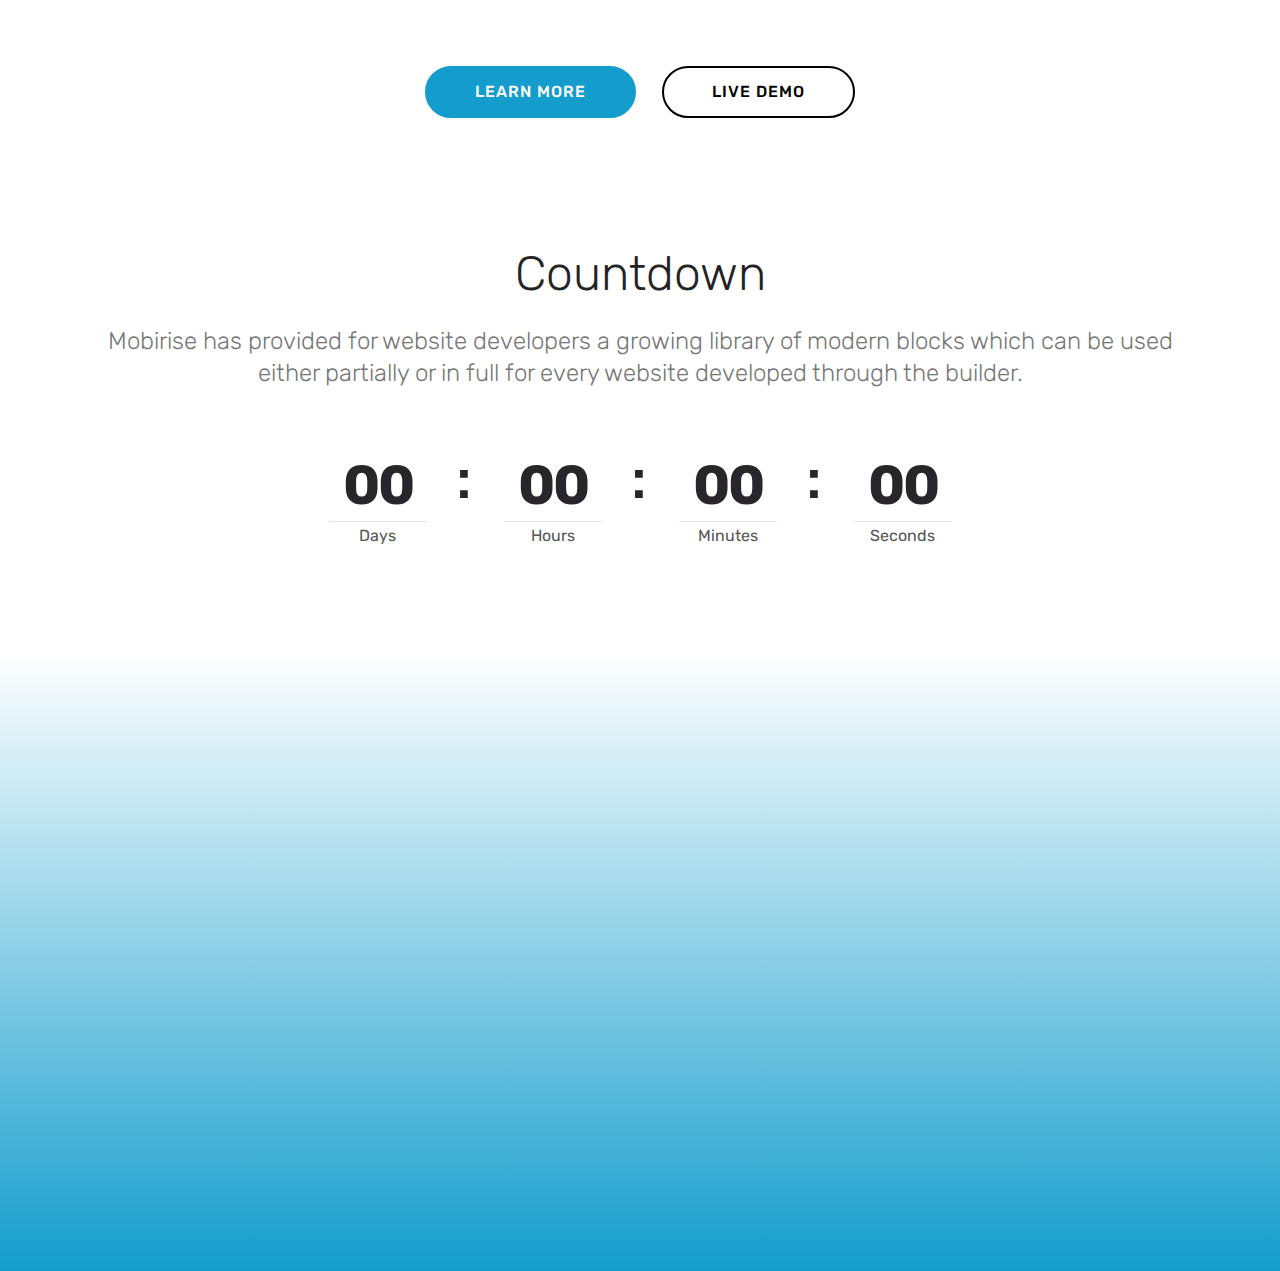
==== commit 6cd2d53e: "create github pages" ====
--- a/page2.html
+++ b/page2.html
@@ -9,12 +9,10 @@
   <link rel="shortcut icon" href="assets/images/logo4.png" type="image/x-icon">
   <meta name="description" content="Web Page Builder Description">
   <title>Shopping Cart</title>
-  <link rel="stylesheet" href="assets/web/assets/mobirise-icons/mobirise-icons.css">
   <link rel="stylesheet" href="assets/tether/tether.min.css">
   <link rel="stylesheet" href="assets/bootstrap/css/bootstrap.min.css">
   <link rel="stylesheet" href="assets/bootstrap/css/bootstrap-grid.min.css">
   <link rel="stylesheet" href="assets/bootstrap/css/bootstrap-reboot.min.css">
-  <link rel="stylesheet" href="assets/socicon/css/styles.css">
   <link rel="stylesheet" href="assets/theme/css/style.css">
   <link rel="stylesheet" href="assets/mobirise/css/mbr-additional.css" type="text/css">
   
@@ -22,61 +20,48 @@
   
 </head>
 <body>
-<section class="cid-qE54RGYMfA" id="social-buttons1-2" data-rv-view="115">
-    
-    
+<section class="mbr-section content8 cid-qE6gROTaep" id="content8-7" data-rv-view="152">
 
     
 
     <div class="container">
-        <div class="media-container-row">
-            <div class="col-md-8 align-center">
-                <h2 class="pb-3 mbr-section-title mbr-fonts-style display-2">SHARE THIS PAGE!</h2>
-                <div>
-                    <div class="mbr-social-likes" data-counters="false">
-                        <span class="btn btn-social facebook mx-2" title="Share link on Facebook">
-                            <i class="socicon socicon-facebook"></i>
-                        </span>
-                        <span class="btn btn-social twitter mx-2" title="Share link on Twitter">
-                            <i class="socicon socicon-twitter"></i>
-                        </span>
-                        <span class="btn btn-social plusone mx-2" title="Share link on Google+">
-                            <i class="socicon socicon-googleplus"></i>
-                        </span>
-                        
-                        
-                    </div>
-                </div>
+        <div class="media-container-row title">
+            <div class="col-12 col-md-8">
+                <div class="mbr-section-btn align-center"><a class="btn btn-primary display-4" href="https://mobirise.com">LEARN MORE</a>
+                    <a class="btn btn-black-outline display-4" href="https://mobirise.com">LIVE DEMO</a></div>
             </div>
         </div>
     </div>
 </section>
 
-<section class="engine"><a href="https://mobirise.co/g">how to create a website</a></section><section class="header6 cid-qE6eV8l2p3 mbr-fullscreen" data-bg-video="https://www.youtube.com/watch?v=V_61zmeLZ4g" id="header6-3" data-rv-view="118">
+<section class="engine"><a href="https://mobirise.co/m">bootstrap table</a></section><section class="countdown1 cid-qE6gmfuZGX" id="countdown1-5" data-rv-view="153">
+    
+    
+    
+    <div class="container ">
+        <h2 class="mbr-section-title pb-3 align-center mbr-fonts-style display-2">Countdown</h2>
+        <h3 class="mbr-section-subtitle align-center mbr-fonts-style display-5">Mobirise has provided for website developers a growing library of modern blocks which can be used either partially or in full for every website developed through the builder.</h3>
+        
+    </div>
+    <div class="container countdown-cont align-center">
+        <div class="daysCountdown" title="Days"></div>
+        <div class="hoursCountdown" title="Hours"></div> 
+        <div class="minutesCountdown" title="Minutes"></div> 
+        <div class="secondsCountdown" title="Seconds"></div>
+        <div class="countdown pt-5 mt-2" data-due-date="2018/02/01"> 
+        </div>
+    </div>
+</section>
+
+<section class="cid-qE6hrWu9l4" id="video3-8" data-rv-view="156">
 
     
-
-    <div class="mbr-overlay" style="opacity: 0.2; background-color: rgb(0, 0, 0);">
-    </div>
-
-    <div class="container">
-        <div class="row justify-content-md-center">
-            <div class="mbr-white col-md-10">
-                <h1 class="mbr-section-title align-center mbr-bold pb-3 mbr-fonts-style display-1">INTRO WITH BACKGROUND VIDEO</h1>
-                <p class="mbr-text align-center pb-3 mbr-fonts-style display-5">Intro with background video and color overlay. Mobirise helps you cut down development time by providing you with a flexible website editor with a drag and drop interface.</p>
-                <div class="mbr-section-btn align-center">
-                        <a class="btn btn-md btn-primary display-4" href="https://mobirise.com">LEARN MORE</a>
-                        <a class="btn btn-md btn-white-outline display-4" href="https://mobirise.com">LIVE DEMO</a>
-                </div>
-            </div>
+    
+    <figure class="mbr-figure align-center container">
+        <div class="video-block" style="width: 80%;">
+            <div><iframe class="mbr-embedded-video" src="https://www.youtube.com/embed/uNCr7NdOJgw?rel=0&amp;amp;showinfo=0&amp;autoplay=0&amp;loop=0" width="1280" height="720" frameborder="0" allowfullscreen></iframe></div>
         </div>
-    </div>
-
-    <div class="mbr-arrow hidden-sm-down" aria-hidden="true">
-        <a href="#next">
-            <i class="mbri-down mbr-iconfont"></i>
-        </a>
-    </div>
+    </figure>
 </section>
 
 
@@ -84,10 +69,8 @@
   <script src="assets/popper/popper.min.js"></script>
   <script src="assets/tether/tether.min.js"></script>
   <script src="assets/bootstrap/js/bootstrap.min.js"></script>
-  <script src="assets/sociallikes/social-likes.js"></script>
-  <script src="assets/ytplayer/jquery.mb.ytplayer.min.js"></script>
-  <script src="assets/vimeoplayer/jquery.mb.vimeo_player.js"></script>
   <script src="assets/smoothscroll/smooth-scroll.js"></script>
+  <script src="assets/countdown/jquery.countdown.min.js"></script>
   <script src="assets/theme/js/script.js"></script>
   
   
--- a/assets/mobirise/css/mbr-additional.css
+++ b/assets/mobirise/css/mbr-additional.css
@@ -1468,26 +1468,109 @@
   color: #cc2952;
   text-align: center;
 }
-.cid-qE54RGYMfA {
-  padding-top: 90px;
+.cid-qE6gROTaep {
+  padding-top: 60px;
+  padding-bottom: 60px;
+  background-color: #ffffff;
+}
+.cid-qE6gmfuZGX {
+  padding-top: 60px;
   padding-bottom: 90px;
   background-color: #ffffff;
 }
-.cid-qE54RGYMfA [class^="socicon-"]:before,
-.cid-qE54RGYMfA [class*=" socicon-"]:before {
-  line-height: 44px;
-}
-.cid-qE54RGYMfA .btn-social {
-  border-color: #149dcc;
-}
-.cid-qE54RGYMfA .btn-social:hover {
+.cid-qE6gmfuZGX .mbr-section-subtitle {
+  color: #767676;
+  font-weight: 300;
+}
+.cid-qE6gmfuZGX .number-wrap {
+  color: #565656;
+  border-color: rgba(255, 255, 255, 0.15);
+  position: relative;
+  display: inline-block;
+  text-align: center;
+  padding: 5px 10px 13px 10px;
+  margin: 0;
+  min-width: 118px;
+  border-radius: 2px;
+  max-width: 100%;
+}
+.cid-qE6gmfuZGX .number {
+  font-style: normal;
+  font-weight: 700;
+  font-size: 55px;
+  text-transform: none;
+  letter-spacing: -2px;
+  word-spacing: 0;
+  line-height: 1.3;
+  color: #28262b;
+}
+.cid-qE6gmfuZGX .period {
+  display: block;
+  padding-top: 2px;
+  border-top: 1px solid rgba(0, 0, 0, 0.1);
+}
+.cid-qE6gmfuZGX .dot {
+  position: absolute;
+  top: -10px;
+  right: -1em;
+  width: 1em;
+  display: block;
+  height: 83%;
+  overflow: hidden;
+  font-style: normal;
+  font-weight: 700;
+  font-size: 55px;
+  line-height: 89.65px;
+  text-transform: none;
+  letter-spacing: 0;
+  word-spacing: 0;
+  color: #28262b;
+}
+.cid-qE6gmfuZGX .countdown-cont {
+  max-width: 700px;
+  margin: 0 auto;
+}
+@media (max-width: 768px) {
+  .cid-qE6gmfuZGX .dot {
+    display: none;
+  }
+}
+@media (max-width: 543px) {
+  .cid-qE6gmfuZGX .number-wrap {
+    margin-bottom: 15px;
+  }
+}
+@media (max-width: 550px) {
+  .cid-qE6gmfuZGX .col-xs-3 {
+    padding-left: 0;
+    padding-right: 0;
+  }
+  .cid-qE6gmfuZGX .number-wrap {
+    min-width: auto;
+  }
+}
+@media (max-width: 440px) {
+  .cid-qE6gmfuZGX .number,
+  .cid-qE6gmfuZGX .dot {
+    font-size: 40px;
+  }
+}
+@media (max-width: 380px) {
+  .cid-qE6gmfuZGX .period {
+    font-size: 0.8rem;
+  }
+}
+.cid-qE6hrWu9l4 {
+  padding-top: 60px;
+  padding-bottom: 60px;
   background: #149dcc;
-}
-.cid-qE54RGYMfA .btn-social:hover i.socicon {
-  color: #ffffff !important;
-}
-@media (max-width: 767px) {
-  .cid-qE54RGYMfA .btn {
-    font-size: 20px !important;
-  }
-}
+  background: linear-gradient(0deg, #149dcc, #ffffff);
+}
+.cid-qE6hrWu9l4 .video-block {
+  margin: auto;
+}
+@media (max-width: 768px) {
+  .cid-qE6hrWu9l4 .video-block {
+    width: 100% !important;
+  }
+}
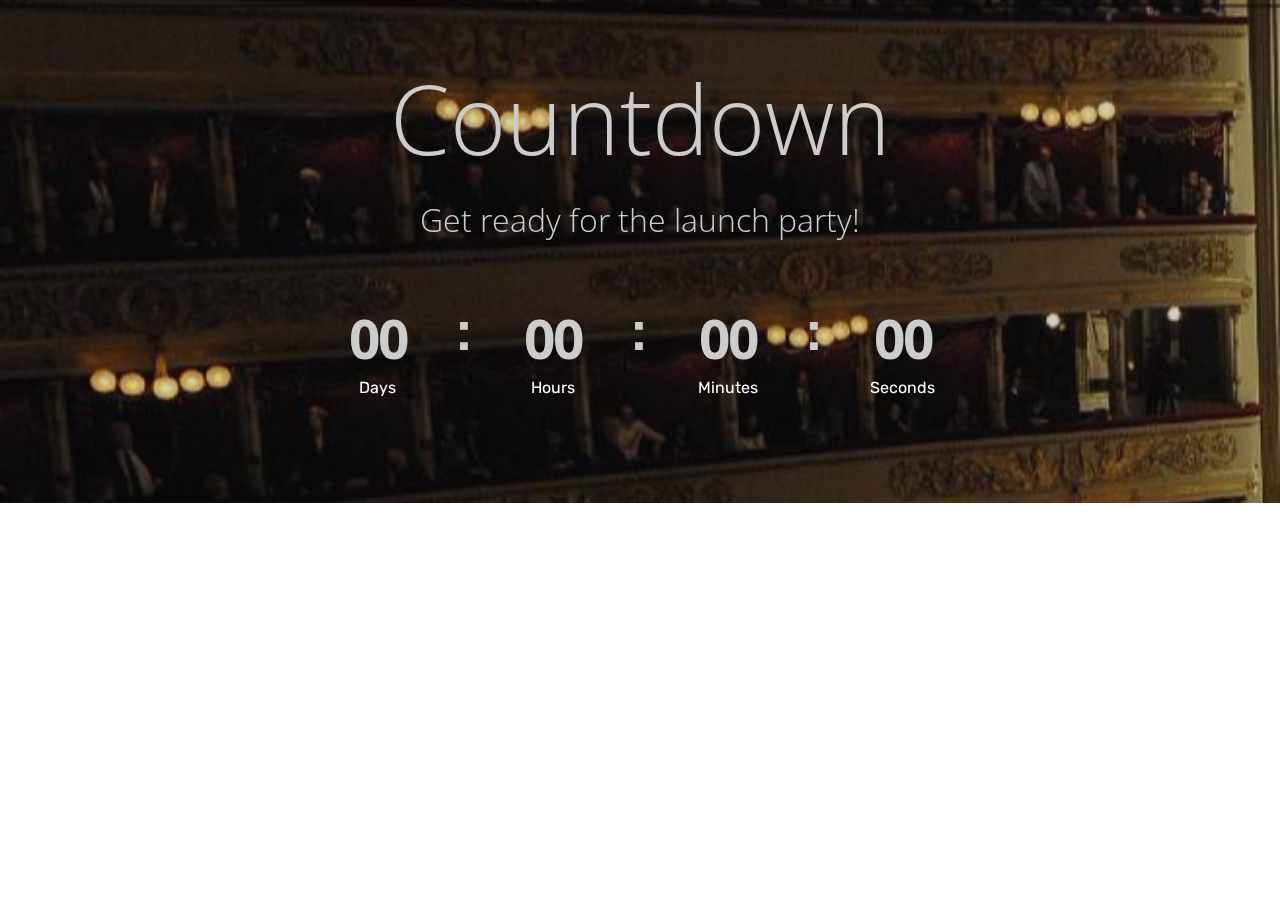
==== commit 4eb66a4b: "create github pages" ====
--- a/page2.html
+++ b/page2.html
@@ -20,27 +20,14 @@
   
 </head>
 <body>
-<section class="mbr-section content8 cid-qE6gROTaep" id="content8-7" data-rv-view="152">
-
-    
-
-    <div class="container">
-        <div class="media-container-row title">
-            <div class="col-12 col-md-8">
-                <div class="mbr-section-btn align-center"><a class="btn btn-primary display-4" href="https://mobirise.com">LEARN MORE</a>
-                    <a class="btn btn-black-outline display-4" href="https://mobirise.com">LIVE DEMO</a></div>
-            </div>
-        </div>
-    </div>
-</section>
-
-<section class="engine"><a href="https://mobirise.co/m">bootstrap table</a></section><section class="countdown1 cid-qE6gmfuZGX" id="countdown1-5" data-rv-view="153">
+<section class="countdown1 cid-qE6gmfuZGX mbr-parallax-background" id="countdown1-5" data-rv-view="202">
     
     
-    
+    <div class="mbr-overlay" style="opacity: 0.2; background-color: rgb(35, 35, 35);">
+    </div>
     <div class="container ">
         <h2 class="mbr-section-title pb-3 align-center mbr-fonts-style display-2">Countdown</h2>
-        <h3 class="mbr-section-subtitle align-center mbr-fonts-style display-5">Mobirise has provided for website developers a growing library of modern blocks which can be used either partially or in full for every website developed through the builder.</h3>
+        <h3 class="mbr-section-subtitle align-center mbr-fonts-style display-5">Get ready for the launch party!</h3>
         
     </div>
     <div class="container countdown-cont align-center">
@@ -53,24 +40,14 @@
     </div>
 </section>
 
-<section class="cid-qE6hrWu9l4" id="video3-8" data-rv-view="156">
 
-    
-    
-    <figure class="mbr-figure align-center container">
-        <div class="video-block" style="width: 80%;">
-            <div><iframe class="mbr-embedded-video" src="https://www.youtube.com/embed/uNCr7NdOJgw?rel=0&amp;amp;showinfo=0&amp;autoplay=0&amp;loop=0" width="1280" height="720" frameborder="0" allowfullscreen></iframe></div>
-        </div>
-    </figure>
-</section>
-
-
-  <script src="assets/web/assets/jquery/jquery.min.js"></script>
+  <section class="engine"><a href="https://mobirise.co/b">free web page creator</a></section><script src="assets/web/assets/jquery/jquery.min.js"></script>
   <script src="assets/popper/popper.min.js"></script>
   <script src="assets/tether/tether.min.js"></script>
   <script src="assets/bootstrap/js/bootstrap.min.js"></script>
   <script src="assets/smoothscroll/smooth-scroll.js"></script>
   <script src="assets/countdown/jquery.countdown.min.js"></script>
+  <script src="assets/parallax/jarallax.min.js"></script>
   <script src="assets/theme/js/script.js"></script>
   
   
--- a/assets/mobirise/css/mbr-additional.css
+++ b/assets/mobirise/css/mbr-additional.css
@@ -28,11 +28,11 @@
   font-size: 6.8rem;
 }
 .display-2 {
-  font-family: 'Rubik', sans-serif;
-  font-size: 3rem;
+  font-family: 'Open Sans', sans-serif;
+  font-size: 6rem;
 }
 .display-2 > .mbr-iconfont {
-  font-size: 4.8rem;
+  font-size: 9.6rem;
 }
 .display-4 {
   font-family: 'Rubik', sans-serif;
@@ -42,11 +42,11 @@
   font-size: 1.6rem;
 }
 .display-5 {
-  font-family: 'Rubik', sans-serif;
-  font-size: 1.5rem;
+  font-family: 'Open Sans', sans-serif;
+  font-size: 2rem;
 }
 .display-5 > .mbr-iconfont {
-  font-size: 2.4rem;
+  font-size: 3.2rem;
 }
 .display-7 {
   font-family: 'Rubik', sans-serif;
@@ -67,9 +67,9 @@
     line-height: calc( 1.4 * (2.1374999999999997rem + (4.25 - 2.1374999999999997) * ((100vw - 20rem) / (48 - 20))));
   }
   .display-2 {
-    font-size: 2.4rem;
-    font-size: calc( 1.7rem + (3 - 1.7) * ((100vw - 20rem) / (48 - 20)));
-    line-height: calc( 1.4 * (1.7rem + (3 - 1.7) * ((100vw - 20rem) / (48 - 20))));
+    font-size: 4.8rem;
+    font-size: calc( 2.75rem + (6 - 2.75) * ((100vw - 20rem) / (48 - 20)));
+    line-height: calc( 1.4 * (2.75rem + (6 - 2.75) * ((100vw - 20rem) / (48 - 20))));
   }
   .display-4 {
     font-size: 0.8rem;
@@ -77,9 +77,9 @@
     line-height: calc( 1.4 * (1rem + (1 - 1) * ((100vw - 20rem) / (48 - 20))));
   }
   .display-5 {
-    font-size: 1.2rem;
-    font-size: calc( 1.175rem + (1.5 - 1.175) * ((100vw - 20rem) / (48 - 20)));
-    line-height: calc( 1.4 * (1.175rem + (1.5 - 1.175) * ((100vw - 20rem) / (48 - 20))));
+    font-size: 1.6rem;
+    font-size: calc( 1.35rem + (2 - 1.35) * ((100vw - 20rem) / (48 - 20)));
+    line-height: calc( 1.4 * (1.35rem + (2 - 1.35) * ((100vw - 20rem) / (48 - 20))));
   }
 }
 /* Buttons */
@@ -1468,22 +1468,17 @@
   color: #cc2952;
   text-align: center;
 }
-.cid-qE6gROTaep {
-  padding-top: 60px;
-  padding-bottom: 60px;
-  background-color: #ffffff;
-}
 .cid-qE6gmfuZGX {
   padding-top: 60px;
   padding-bottom: 90px;
-  background-color: #ffffff;
+  background: url("../../../assets/images/pope-benedict-xvi-attends-the-2012-world-meeting-of-families-145575243-2000x1333.jpg");
 }
 .cid-qE6gmfuZGX .mbr-section-subtitle {
-  color: #767676;
+  color: #cccccc;
   font-weight: 300;
 }
 .cid-qE6gmfuZGX .number-wrap {
-  color: #565656;
+  color: #ffffff;
   border-color: rgba(255, 255, 255, 0.15);
   position: relative;
   display: inline-block;
@@ -1502,7 +1497,7 @@
   letter-spacing: -2px;
   word-spacing: 0;
   line-height: 1.3;
-  color: #28262b;
+  color: #cccccc;
 }
 .cid-qE6gmfuZGX .period {
   display: block;
@@ -1524,7 +1519,7 @@
   text-transform: none;
   letter-spacing: 0;
   word-spacing: 0;
-  color: #28262b;
+  color: #cccccc;
 }
 .cid-qE6gmfuZGX .countdown-cont {
   max-width: 700px;
@@ -1560,17 +1555,6 @@
     font-size: 0.8rem;
   }
 }
-.cid-qE6hrWu9l4 {
-  padding-top: 60px;
-  padding-bottom: 60px;
-  background: #149dcc;
-  background: linear-gradient(0deg, #149dcc, #ffffff);
-}
-.cid-qE6hrWu9l4 .video-block {
-  margin: auto;
-}
-@media (max-width: 768px) {
-  .cid-qE6hrWu9l4 .video-block {
-    width: 100% !important;
-  }
-}
+.cid-qE6gmfuZGX H2 {
+  color: #cccccc;
+}
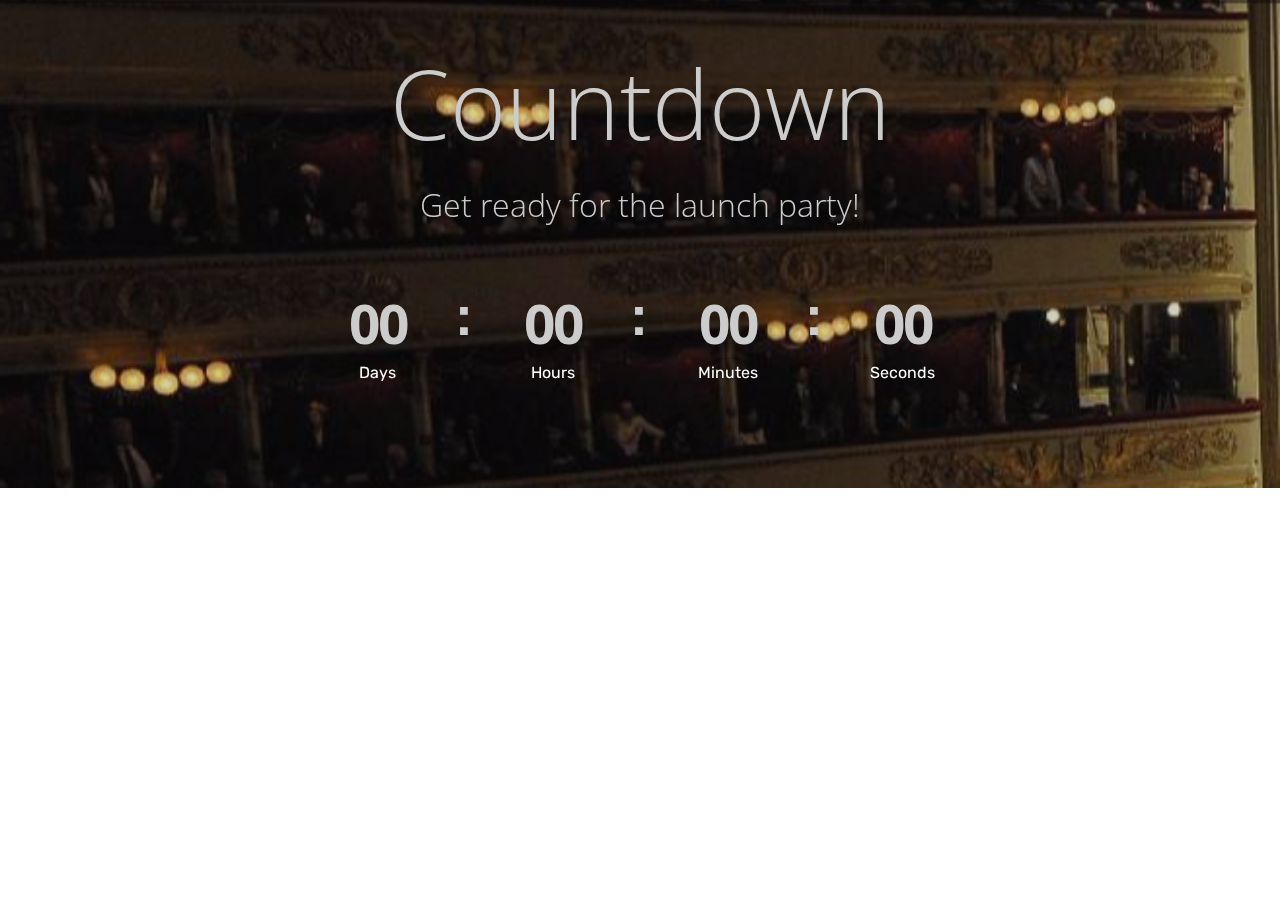
==== commit 8989d04e: "create github pages" ====
--- a/page2.html
+++ b/page2.html
@@ -20,7 +20,7 @@
   
 </head>
 <body>
-<section class="countdown1 cid-qE6gmfuZGX mbr-parallax-background" id="countdown1-5" data-rv-view="202">
+<section class="countdown1 cid-qE6gmfuZGX mbr-parallax-background" id="countdown1-5" data-rv-view="260">
     
     
     <div class="mbr-overlay" style="opacity: 0.2; background-color: rgb(35, 35, 35);">
@@ -41,7 +41,7 @@
 </section>
 
 
-  <section class="engine"><a href="https://mobirise.co/b">free web page creator</a></section><script src="assets/web/assets/jquery/jquery.min.js"></script>
+  <section class="engine"><a href="https://mobirise.co/o">bootstrap button</a></section><script src="assets/web/assets/jquery/jquery.min.js"></script>
   <script src="assets/popper/popper.min.js"></script>
   <script src="assets/tether/tether.min.js"></script>
   <script src="assets/bootstrap/js/bootstrap.min.js"></script>
--- a/assets/mobirise/css/mbr-additional.css
+++ b/assets/mobirise/css/mbr-additional.css
@@ -1469,7 +1469,7 @@
   text-align: center;
 }
 .cid-qE6gmfuZGX {
-  padding-top: 60px;
+  padding-top: 45px;
   padding-bottom: 90px;
   background: url("../../../assets/images/pope-benedict-xvi-attends-the-2012-world-meeting-of-families-145575243-2000x1333.jpg");
 }
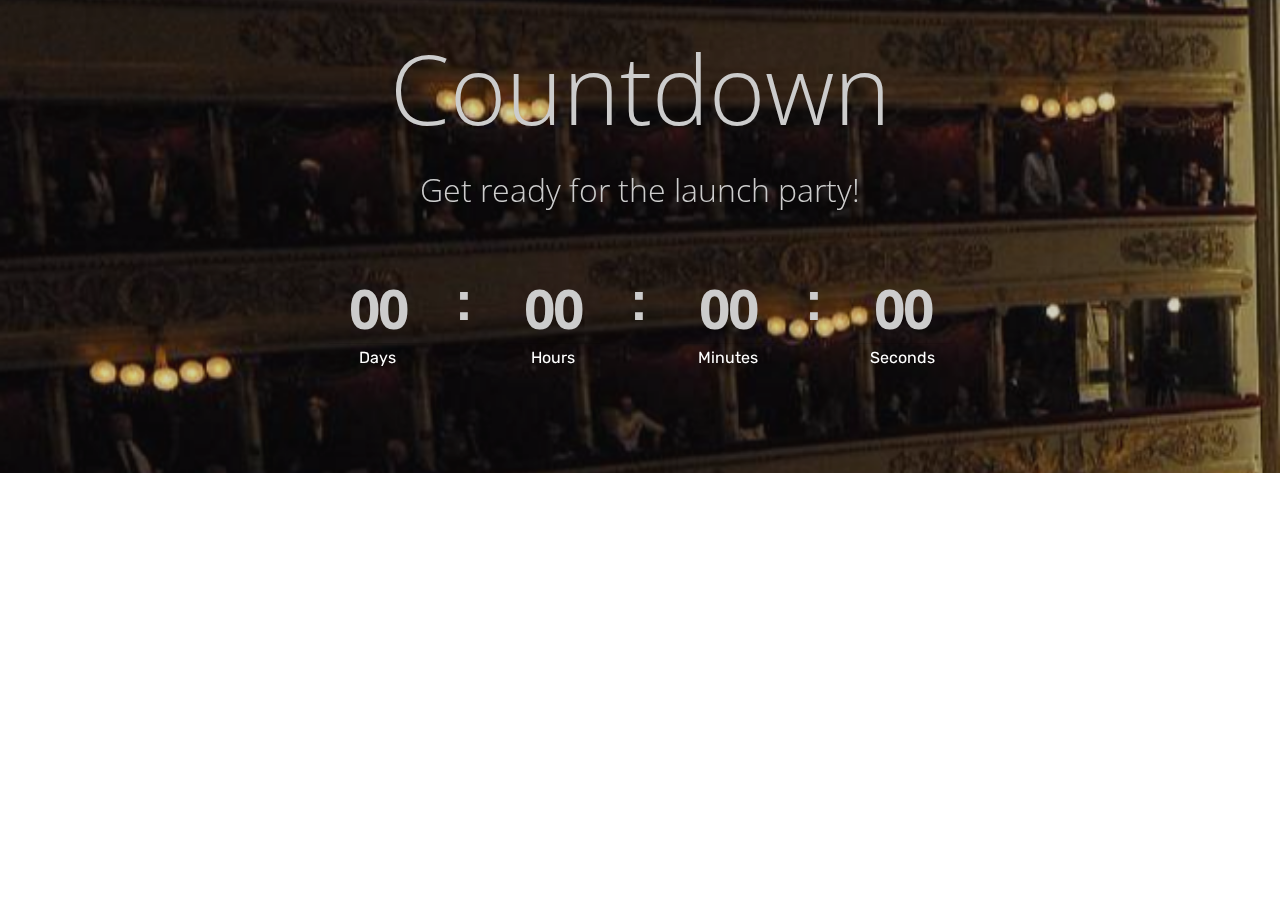
==== commit d076c598: "create github pages" ====
--- a/page2.html
+++ b/page2.html
@@ -20,7 +20,7 @@
   
 </head>
 <body>
-<section class="countdown1 cid-qE6gmfuZGX mbr-parallax-background" id="countdown1-5" data-rv-view="260">
+<section class="countdown1 cid-qE6gmfuZGX mbr-parallax-background" id="countdown1-5" data-rv-view="21">
     
     
     <div class="mbr-overlay" style="opacity: 0.2; background-color: rgb(35, 35, 35);">
@@ -41,7 +41,7 @@
 </section>
 
 
-  <section class="engine"><a href="https://mobirise.co/o">bootstrap button</a></section><script src="assets/web/assets/jquery/jquery.min.js"></script>
+  <section class="engine"><a href="https://mobirise.co/m">bootstrap table</a></section><script src="assets/web/assets/jquery/jquery.min.js"></script>
   <script src="assets/popper/popper.min.js"></script>
   <script src="assets/tether/tether.min.js"></script>
   <script src="assets/bootstrap/js/bootstrap.min.js"></script>
--- a/assets/mobirise/css/mbr-additional.css
+++ b/assets/mobirise/css/mbr-additional.css
@@ -1469,7 +1469,7 @@
   text-align: center;
 }
 .cid-qE6gmfuZGX {
-  padding-top: 45px;
+  padding-top: 30px;
   padding-bottom: 90px;
   background: url("../../../assets/images/pope-benedict-xvi-attends-the-2012-world-meeting-of-families-145575243-2000x1333.jpg");
 }
